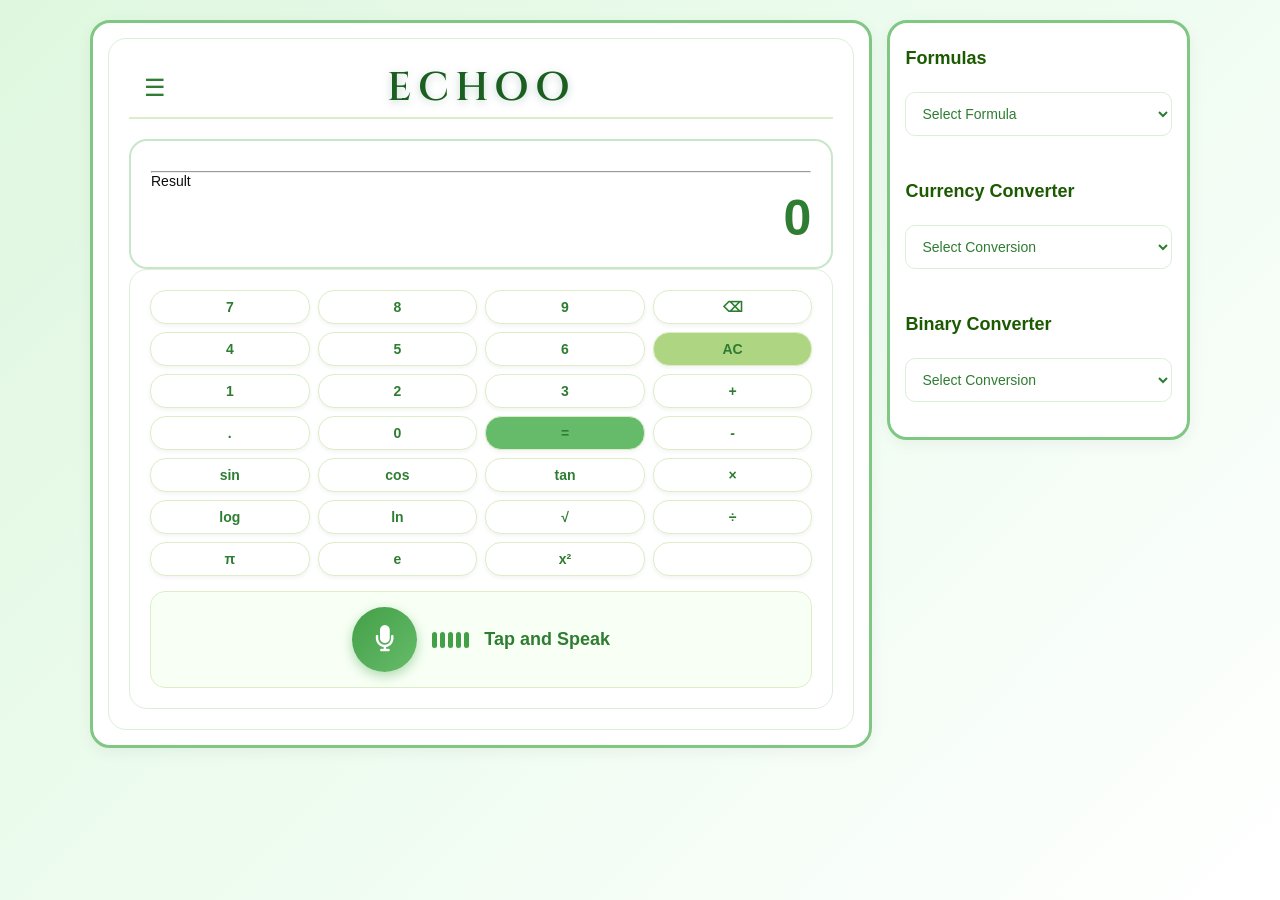
==== index.html @ 3624b6d1 "restore frontend from 30cc591" ====
<!DOCTYPE html>
<html lang="en">
<head>
    <meta charset="UTF-8">
    <meta name="viewport" content="width=device-width, initial-scale=1.0">
    <title>ECHOO</title>
    <link href="https://fonts.googleapis.com/css2?family=Cinzel:wght@600&display=swap" rel="stylesheet">
    <link rel="stylesheet" href="style.css">
    <link rel="stylesheet"
href="https://cdnjs.cloudflare.com/ajax/libs/font-awesome/6.5.1/css/all.min.css">
<link rel="icon" href="data:,">
</head>
<body>

<div class="container">

    <!-- Left Calculator Panel -->
    <div class="left-panel">

        <div class="header-section">

         
<div class="header">
    

         <div class="menu-btn" onclick="toggleMenu()">
            ☰
         </div>  
         <div id="sideMenu" class="side-menu">

    <div class="menu-item" onclick="openHistory()">
        🕒 History
    </div>

    <div class="menu-item" onclick="openSettings()">
        ⚙ Settings
    </div>

    <div class="menu-item" onclick="showAbout()">
        ℹ About
    </div>

    </div>
    <!-- Settings Sub Menu -->

<div id="settingsMenu" class="settings-menu">

    <h3>⚙ Settings</h3>


    <div class="setting-option" onclick="toggleSetting('themeOptions')">
        🎨 Theme
        <span>></span>
    </div>


    <div id="themeOptions" class="setting-dropdown">

       <select id="themeSelect" onchange="changeTheme()">

    <option value="default">Default Mode</option>

    <option value="dark">Dark Mode</option>

</select>
    </div>



    <div class="setting-option" onclick="toggleSetting('voiceOptions')">
        🎤 Voice Settings
        <span>></span>
    </div>


    <div id="voiceOptions" class="setting-dropdown">


        <label>Voice Input</label>

        <select>

            <option>ON</option>
            <option>OFF</option>

        </select>



        <label>Voice Output</label>

        <select>

            <option>ON</option>
            <option>OFF</option>

        </select>


    </div>




    <div class="setting-option" onclick="toggleSetting('calculatorOptions')">
        🧮 Calculator
        <span>></span>
    </div>


    <div id="calculatorOptions" class="setting-dropdown">


        <label>Decimal Places</label>

        <select>

            <option>2</option>
            <option>3</option>
            <option>4</option>

        </select>



        <label>Angle Mode</label>

        <select>

            <option>Degree</option>
            <option>Radian</option>

        </select>


    </div>




    <div class="setting-option" onclick="toggleSetting('soundOptions')">
        🔊 Button Sound
        <span>></span>
    </div>


    <div id="soundOptions" class="setting-dropdown">


        <select>

            <option>ON</option>
            <option>OFF</option>

        </select>


    </div>


</div>
    
   <div class="title-box">
    <h2 class="logo">ECHOO</h2>
   
</div>
</div>
   
           
        <div class="display-section">

    <div class="display-top">

        <div>
       

            <div class="expression" id="expression">
                
            </div>
        </div>

      

    </div>

    <hr>

    <p class="label">Result</p> 

    <div class="result" id="result">
        0
    </div>

</div>
    


     <div class="calculator-section">

    <div class="button-grid">
    <!-- Row 1 -->
<button onclick="appendValue('7')">7</button>
<button onclick="appendValue('8')">8</button>
<button onclick="appendValue('9')">9</button>
<button onclick="backspace()">⌫</button>

<!-- Row 2 -->
<button onclick="appendValue('4')">4</button>
<button onclick="appendValue('5')">5</button>
<button onclick="appendValue('6')">6</button>
<button class="ac-btn" onclick="clearDisplay()">AC</button>

<!-- Row 3 -->
<button onclick="appendValue('1')">1</button>
<button onclick="appendValue('2')">2</button>
<button onclick="appendValue('3')">3</button>
<button onclick="appendValue('+')">+</button>

<!-- Row 4 -->
<button onclick="appendValue('.')">.</button>
<button onclick="appendValue('0')">0</button>
<button class="equal-btn" onclick="calculateResult()">=</button>
<button onclick="appendValue('-')">-</button>


<!-- Row 5 -->
<button onclick="calculateScientific('sin')">sin</button>
<button onclick="calculateScientific('cos')">cos</button>
<button onclick="calculateScientific('tan')">tan</button>
<button onclick="appendValue('*')">×</button>


<!-- Row 6 -->
<button onclick="calculateScientific('log')">log</button>
<button onclick="calculateScientific('ln')">ln</button>
<button onclick="calculateScientific('sqrt')">√</button>
<button onclick="appendValue('/')">÷</button>

<!-- Row 7 -->
<button onclick="insertConstant('pi')">π</button>
<button onclick="insertConstant('e')">e</button>
<button onclick="squareValue()">x²</button>
<button disabled></button>


    </div>
<div class="voice-bar">

    <button id="voiceBtn" class="voice-btn" onclick="startVoiceInput()">
        <i class="fas fa-microphone"></i>
    </button>
<div class="sound-wave">
    <span></span>
    <span></span>
    <span></span>
    <span></span>
    <span></span>
</div>
    <div class="voice-text">
        Tap and Speak
    </div>

</div>
</div>

</div>
<div id="historyPage" class="history-page" style="display:none;">

    <h2>Calculation History</h2>

    <div id="historyContent">
        No History Yet
    </div>

    <button onclick="clearHistory()">Clear History</button>

    <button onclick="closeHistory()">Close</button>

</div>

</div>
    <!-- Right Sidebar -->
   <div class="right-panel">

    <label>Formulas</label>
    <select id="formulaSelect">
        <option selected disabled>Select Formula</option>

        <option>Area</option>
        <option>Volume</option>
        <option>Perimeter</option>
        <option>Speed</option>
        <option>Simple Interest</option>
        <option>BMI</option>
        <option>Percentage</option>
        <option>Mean</option>
        <option>Median</option>
        <option>Mode</option>
        <option>Variance</option>
        <option>Standard Deviation</option>
        <option>Z-Score</option>
        <option>Covariance</option>
    </select>
    <div id="shapeContainer" style="display:none;">

  <label id="shapeLabel">Select Shape</label>

    <select id="shapeSelect">

        <option selected disabled>Select Shape</option>

        <option>Circle</option>
        <option>Rectangle</option>
        <option>Square</option>
        <option>Triangle</option>
        <option>Parallelogram</option>

    </select>
    <div id="formulaInputs" style="display:none; margin-top:10px;">

    <input type="text" id="value1" placeholder="Enter Value">

    <input type="text" id="value2" placeholder="Second Value" style="display:none;">
     <input type="number" id="value3" placeholder="Third Value" style="display:none;">
    <button onclick="calculateFormula()">
        Calculate
    </button>

</div>

</div>

    <label>Currency Converter</label>
    <select id="currencySelect">
        <option selected disabled>Select Conversion</option>

        <option>INR → USD</option>
        <option>USD → INR</option>
        <option>INR → EUR</option>
        <option>EUR → INR</option>
        <option>INR → GBP</option>
        <option>GBP → INR</option>
    </select>
    <div id="currencyInputs" style="display:none; margin-top:10px;">

    <input type="number"
           id="currencyAmount"
           placeholder="Enter Amount">

    <button onclick="convertCurrency()">
        Convert
    </button>

</div>
    


    <label>Binary Converter</label>
    <select id="binarySelect">
        <option selected disabled>Select Conversion</option>

        <option>Decimal → Binary</option>
        <option>Binary → Decimal</option>
        <option>Decimal → Octal</option>
        <option>Octal → Decimal</option>
        <option>Decimal → Hexadecimal</option>
        <option>Hexadecimal → Decimal</option>
    </select>
    <div id="binaryInputs" style="display:none; margin-top:10px;">

    <input type="text"
           id="binaryValue"
           placeholder="Enter Value">

     <button onclick="convertBinary()">
        Convert
    </button> 

</div>
   </div>   
</div>

</div>
  

</div>



<script src="script.js"></script>
</body>
</html>
---- style.css ----
:root{
    --bg-color:#F5F9F4;
    --panel-color:#FFFFFF;
    --text-color:#1B381B;
    --primary-green:#2E7D32;
    --secondary-green:#C8E6C9;
    --accent-green:#66BB6A;
    --border-color:#81C784;
}

.dark-mode{

    --bg-color: #121212;
    --panel-color: #1e1e1e;
    --text-color: #ffffff;
    --button-color: #2e7d32;
    --border-color: #66bb6a;

}
*{
    margin:0;
    padding:0;
    box-sizing:border-box;
}

body{
    font-family:Arial,sans-serif;

    background:
    linear-gradient(
        135deg,
        #dff7df,
        #eefcf0,
        #ffffff
    );

    min-height:100vh;

    padding:20px;
}
.container{
    display:flex;
    gap:15px;

    max-width:1100px;
    margin:auto;

    align-items:flex-start;
}

.left-panel{
    flex:2.8;
    min-width:0;

    background:#FFFFFF;

    border:3px solid #81C784;

    border-radius:20px;

    padding:15px;
    box-shadow:0 4px 15px rgba(0,0,0,0.05);
}
.right-panel{
    flex:1;

    min-width:250px;

    background:#FFFFFF;

    border:3px solid #81C784;

    border-radius:20px;

    padding:15px;

    display:flex;

    flex-direction:column;

    gap:15px;
    box-shadow:0 4px 15px rgba(0,0,0,0.05);
}
.right-panel label{
    font-size:18px;
}

/* Sections */
.header-section,
.display-section,
.tab-section,
.calculator-section,
.voice-section,
.banner,
.card{

    background:#FFFFFF;

    border:1px solid #DDEEDB;

    border-radius:18px;

    padding:20px;
}
.display-section{
    border:2px solid #81C784;
}
.button-grid button{
    background:#f8fff5;
}

.calculator-section{
    padding: 20px;
    overflow: hidden;
}


/* Mobile Responsive */
  @media(max-width:768px){

    .container{
        flex-direction:column;
    }

}  
/* HEADER */

.header{
    position: relative;
    display: flex;
    align-items: center;
    justify-content: center;
    height: 60px;
    border-bottom: 2px solid #dcedc8;
}

.menu-btn{
    position: absolute;
    left: 15px;
    background: none;
    border: none;
    font-size: 24px;
    cursor: pointer;
    color:#2E7D32;
}


 .logo{
    margin:0;

    font-family:'Cinzel', serif;

    font-size:40px;

    letter-spacing:6px;

    color:#1b5e20;

    text-shadow:
        0px 2px 8px rgba(2, 87, 70, 0.25);

    font-weight:600;
}
/* .header-section{




/* DISPLAY SECTION */

.display-section{
    margin-top:20px;
    background:#ffffff;

border:2px solid #C8E6C9;
}

.display-top{
    display:flex;
    justify-content:space-between;
    align-items:flex-start;
}

.label{
    color:rgb(14, 13, 13);
    font-size:14px;
}

.expression{
    font-size:24px;
    color:#0f1510;
    margin-top:10px;
    word-wrap:break-word;
}


.result{
    text-align:right;
    font-size:50px;
    color:#2e7d32;
    font-weight:bold;
}
/* CALCULATOR BUTTONS */


.button-grid{
    display:grid;
    grid-template-columns:repeat(4,1fr);
    gap: 8px;
}
.button-grid button{

    border: 1px solid #dcedc8;

    padding:8px;

    border-radius:16px;

   background:#ffffff;

    color:#2e7d32;

    font-size:14px;

    font-weight:bold;

    cursor:pointer;

    transition:0.3s;
    box-shadow:0 2px 4px rgba(0,0,0,0.05);


}
  .equal-btn{

    background:#66BB6A !important;

    color:white;

    font-weight:bold;
}
.ac-btn{
    background:#aed581 !important;
    color:white;
}

.button-grid button:hover{
    transform:scale(1.05);
    background:#0f5e08;

    color:rgb(105, 168, 224);
}


/* VOICE SECTION */

.card{
    background:#ffffff;
    border:1px solid #dcedc8;
    color:#2E7D32;
    border-radius:15px;
}


.card:hover{

    transform:translateY(-4px);

}

.banner{
    background:#F8FFF5;
    border:1px solid #DDEEDB;
    border-radius:20px;
    padding:20px;
}

.banner h2{
    color:#2E7D32;
}

.banner-mic{
    background:#81C784;
    color:white;
}


.side-menu{

    display:none;

    position:absolute;

    top:80px;

    left:20px;

    background:rgb(255, 254, 254);

    border-radius:15px;

    padding:15px;

    box-shadow:0 5px 15px rgba(244, 242, 242, 0.15);

    z-index:1000;
}

.menu-item{

    padding:10px;

    cursor:pointer;

    color:#356303;

    font-weight:bold;
}

.menu-item:hover{

    background:#caeac4;

    border-radius:10px;
}

/* test */
#formulaList,
#currencyList,
#binaryList{

    display:none;

    margin-top:10px;

    border-radius:10px;

    overflow:hidden;
}
#formulaList .card,
#currencyList .card,
#binaryList .card{

    margin-bottom:5px;

    font-size:14px;
}
.title-box{
    text-align:center;
}
.right-panel label{
    font-weight:bold;
    color:#1c5a01;
    margin-top:10px;
}

.right-panel select{
    width:100%;
    padding:12px;
    margin-top:8px;
    margin-bottom:20px;

    border:1px solid #DDEEDB;
    border-radius:10px;

    background:#ffffff;

    font-size:14px;

    color:#2e7d32;

    cursor:pointer;
}

.right-panel select:focus{
    outline:none;
    border-color:#095103;
}

.history-panel{
    margin-top:15px;
    padding:15px;
    border-radius:12px;
    background:#013e01;
    color:#222;
}

.history-panel h3{
    margin-bottom:10px;
}

#historyContent{
    max-height:200px;
    overflow-y:auto;
    margin-bottom:10px;
}

.history-panel button{
    padding:8px 12px;
    border:none;
    border-radius:8px;
    cursor:pointer;
}

.history-page{
    position:absolute;
    top:80px;
    left:40px;
    width:85%;
    height:70%;
    background:white;
    border:2px solid rgb(1, 44, 1);
    border-radius:15px;
    padding:20px;
    overflow-y:auto;
    z-index:999;
}

.history-page h2{
    margin-bottom:15px;
    color:rgb(2, 45, 2);
}

#historyContent{
    min-height:250px;
    margin-bottom:20px;
}

.history-page button{
    padding:10px 15px;
    margin-right:10px;
    border:none;
    border-radius:8px;
    cursor:pointer;
}
.settings-menu{

    display:none;

    position:absolute;

    top:70px;

    left:20px;

    width:260px;

    background:white;

    padding:20px;

    border-radius:15px;

    box-shadow:0 5px 20px rgba(0,0,0,0.2);

    z-index:2000;

}


.settings-menu h3{

    text-align:center;

    color:#159947;

    margin-bottom:20px;

}



.setting-option{

    display:flex;

    justify-content:space-between;

    padding:15px;

    margin:10px 0;

    background:#e8f5e9;

    border-radius:12px;

    cursor:pointer;

}



.setting-dropdown{

    display:none;

    padding:10px;

}



.setting-dropdown select{

    width:100%;

    padding:10px;

    margin:8px 0;

    border-radius:10px;

    border:1px solid #159947;

}



.setting-dropdown label{

    display:block;

    margin-top:10px;

}
/* Dark Mode */
body.dark-mode{
    background: linear-gradient(
        135deg,
        #081018,
        #0d1720,
        #12202a
    );
}
.dark-mode .container{
    background: #16232b;
}

.dark-mode .left-panel,
.dark-mode .right-panel{

    background:#1A252F;

    border:2px solid #2ECC71;

    color:#ECF0F1;

    box-shadow:
    0 0 10px rgba(46,204,113,0.15);
}

/* Header */
body.dark-mode .header{

    background:transparent;

    border-bottom:1px solid rgba(124,255,178,0.3);

}


body.dark-mode .logo{

    color:#7CFFB2;

    text-shadow:
    0 0 12px rgba(124,255,178,0.4);

}
.dark-mode .right-panel{

    box-shadow:
    0 0 12px rgba(46,204,113,0.15);

}
.dark-mode .right-panel label{
    color:#7CFFB2;
}

/* Display Area */
.dark-mode .display-section{

    background:linear-gradient(
        135deg,
        #081018,
        #0d1720
    );

    border:1px solid #2ECC71;

    box-shadow:
    0 0 20px rgba(46,204,113,0.2);

}


.dark-mode .result{

    color:#00FF99;

    text-shadow:
    0 0 8px rgba(0,255,153,0.4);
}


/* Buttons */
.dark-mode button{

    background:#16212b;

    color:#ECF0F1;

    border:1px solid #263847;

    box-shadow:
    inset 0 1px 2px rgba(255,255,255,0.03);

}
.dark-mode .equal-btn{

    background:#2ECC71 !important;
    color:white;

}
.dark-mode .voice-section{

    background:#101820;

    border:1px solid #2ECC71;

}
.dark-mode .ac-btn{

    background:#2ECC71 !important;
    color:white;

}


.dark-mode button:hover{

    background:#00FF99;

    color:#111;

    transform:scale(1.05);

}


/* Dropdown */

.dark-mode select,
.dark-mode input{

    background:#081018;

    color:white;

    border:1px solid #2ECC71;

}


/* Menu */

.dark-mode .side-menu{

    background:#13261f;
    border:1px solid #2ecc71;

}
.dark-mode .settings-menu{
    background:#1A252F !important;
    color:white !important;
    border:1px solid #2ECC71;
}

.dark-mode .settings-menu h3{
    color:#7CFFB2;
}
.dark-mode .setting-option{
    background:#24323d !important;
    color:white !important;
}

.dark-mode .setting-option span{
    color:white !important;
}
.dark-mode .setting-dropdown select{
    background:#081018;
    color:white;
    border:1px solid #2ECC71;
}
.dark-mode .history-page{
    background:#1A252F !important;
    color:white !important;
    border:2px solid #2ECC71;
}

.dark-mode .history-page h2{
    color:#7CFFB2;
}

.dark-mode #historyContent{
    color:white;
}
.dark-mode input{
    color:white !important;
}

.dark-mode input::placeholder{
    color:#bdbdbd !important;
}
.dark-mode .label{
    color:#7CFFB2 !important;
}

.dark-mode .expression{
    color:white !important;
}

.dark-mode .result{
    color:#00FF99 !important;
}

.dark-mode .menu-item{
    color:white !important;
    font-weight:600;
}
.dark-mode .menu-btn{
    color:#7CFFB2 !important;
}

.dark-mode .menu-item:hover{
    background:#2ECC71;
    color:black !important;
}
.dark-mode .card,
.dark-mode .banner,
.dark-mode .voice-bar{

    background:#111827;

    color:#ECF0F1;

    border:1px solid #2ECC71;

}
.dark-mode .voice-btn{

    background:#2ECC71;

    box-shadow:
    0 0 15px rgba(46,204,113,0.5);
}
.dark-mode .header-section,
.dark-mode .display-section,
.dark-mode .calculator-section,
.dark-mode .voice-section,
.dark-mode .card,
.dark-mode .banner{

    background:#0F1720 !important;

    color:white !important;

    border:1px solid #2ECC71;
}
.voice-bar{

    margin-top: 15px;
    padding: 15px;
    display: flex;
    align-items: center;
    justify-content: center;
    gap: 15px;
    background: #F8FFF5;
    border: 1px solid #dcedc8;
    border-radius: 15px;
}

.voice-btn{

    width:65px;
    height:65px;

    border:none;

    border-radius:50%;

    background:linear-gradient(
        135deg,
        #43A047,
        #66BB6A
    );

    color:white;

    font-size:26px;

    box-shadow:
        0 4px 12px rgba(67,160,71,0.4);

    cursor:pointer;
}
.voice-btn:hover{
    background:#43A047;
}

.voice-text{
    font-size:18px;
    font-weight:bold;
    color:#2E7D32;
}
.dark-mode .voice-text{
    color:#7CFFB2;
}
.sound-wave{
    display:flex;
    align-items:center;
    gap:3px;
}

.sound-wave span{
    width:5px;
    height:16px;
    background:#43A047;
    border-radius:5px;

    animation:wave 1s infinite ease-in-out;
}
.dark-mode .sound-wave span{
    background:#7CFFB2;
}
.sound-wave span:nth-child(2){
    animation-delay:0.1s;
}

.sound-wave span:nth-child(3){
    animation-delay:0.2s;
}

.sound-wave span:nth-child(4){
    animation-delay:0.3s;
}

.sound-wave span:nth-child(5){
    animation-delay:0.4s;
}

@keyframes wave{

    0%,100%{
        height:12px;
    }

    50%{
        height:28px;
    }
}

.sound-wave span{
    animation-play-state: paused;

}

.sound-wave.active span {
    animation-play-state: running;

}
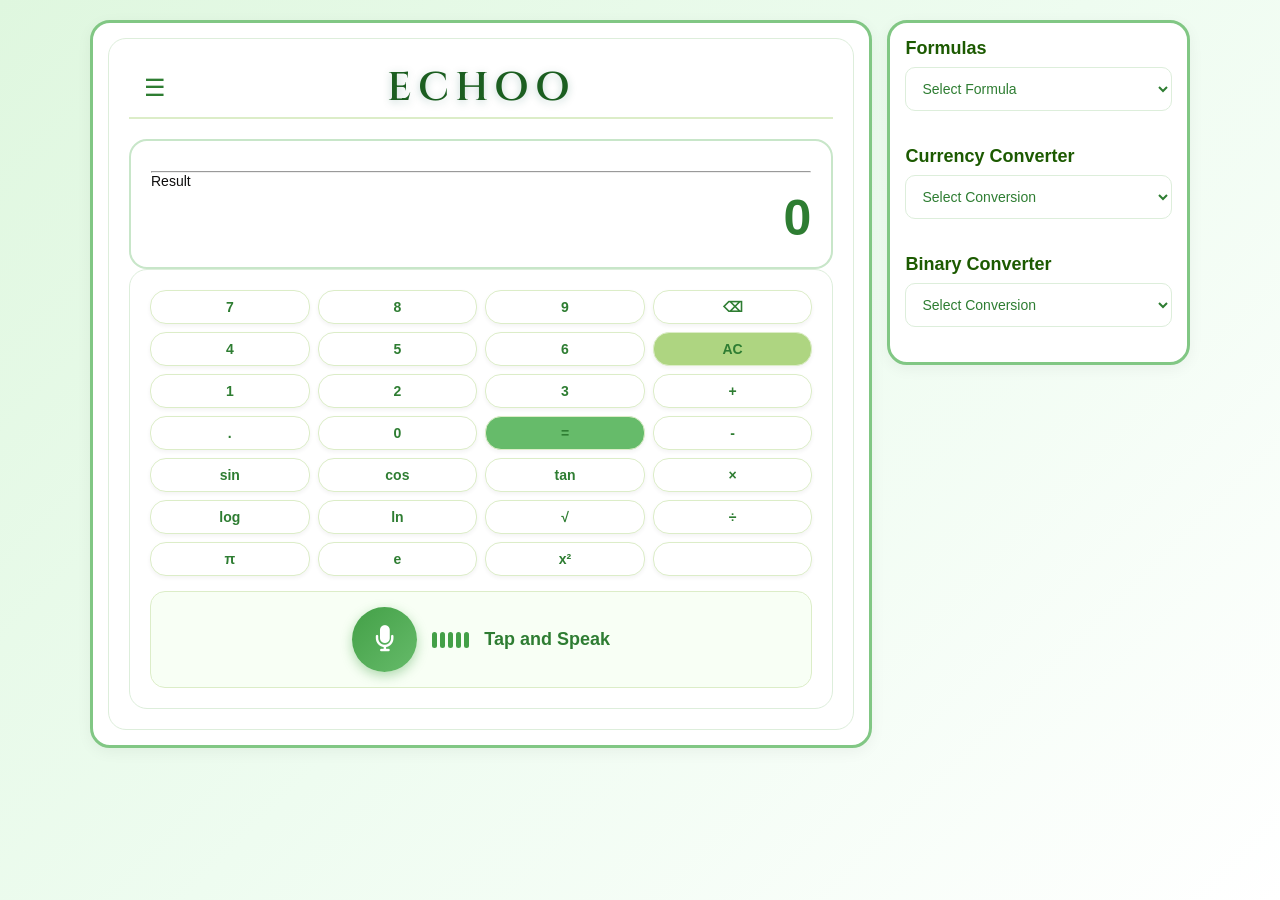
==== commit 607eeab8: "Merge pull request #1 from mizriya-pb/amisha-backend Amisha backend" ====
--- a/index.html
+++ b/index.html
@@ -282,8 +282,8 @@
     <!-- Right Sidebar -->
    <div class="right-panel">
 
-    <label>Formulas</label>
-    <select id="formulaSelect">
+<div id="formulaSection">
+<label>Formulas</label>    <select id="formulaSelect">
         <option selected disabled>Select Formula</option>
 
         <option>Area</option>
@@ -329,7 +329,8 @@
 </div>
 
 </div>
-
+</div>
+<div id="currencySection">
     <label>Currency Converter</label>
     <select id="currencySelect">
         <option selected disabled>Select Conversion</option>
@@ -352,9 +353,11 @@
     </button>
 
 </div>
+</div>
+
     
 
-
+   <div id="binarySection">
     <label>Binary Converter</label>
     <select id="binarySelect">
         <option selected disabled>Select Conversion</option>
@@ -377,6 +380,7 @@
     </button> 
 
 </div>
+</div>
    </div>   
 </div>
 
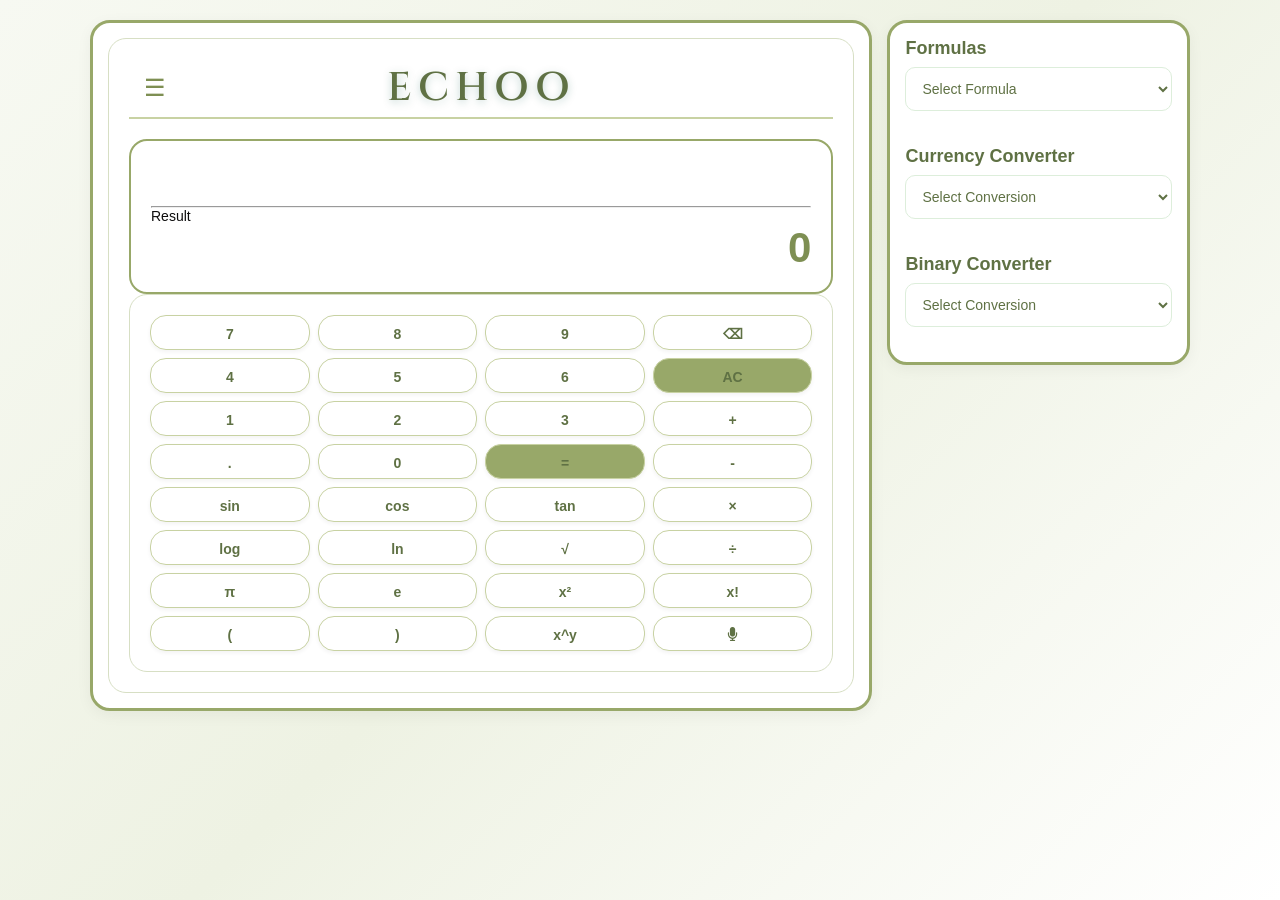
==== commit 0be1e2a0: "doing now" ====
--- a/index.html
+++ b/index.html
@@ -29,15 +29,15 @@
          <div id="sideMenu" class="side-menu">
 
     <div class="menu-item" onclick="openHistory()">
-        🕒 History
+        History
     </div>
 
     <div class="menu-item" onclick="openSettings()">
-        ⚙ Settings
+         Settings
     </div>
 
     <div class="menu-item" onclick="showAbout()">
-        ℹ About
+        About
     </div>
 
     </div>
@@ -45,11 +45,11 @@
 
 <div id="settingsMenu" class="settings-menu">
 
-    <h3>⚙ Settings</h3>
+    <h3> Settings</h3>
 
 
     <div class="setting-option" onclick="toggleSetting('themeOptions')">
-        🎨 Theme
+         Theme
         <span>></span>
     </div>
 
@@ -68,7 +68,7 @@
 
 
     <div class="setting-option" onclick="toggleSetting('voiceOptions')">
-        🎤 Voice Settings
+         Voice Settings
         <span>></span>
     </div>
 
@@ -103,7 +103,7 @@
 
 
     <div class="setting-option" onclick="toggleSetting('calculatorOptions')">
-        🧮 Calculator
+         Calculator
         <span>></span>
     </div>
 
@@ -139,7 +139,7 @@
 
 
     <div class="setting-option" onclick="toggleSetting('soundOptions')">
-        🔊 Button Sound
+         Button Sound
         <span>></span>
     </div>
 
@@ -240,27 +240,19 @@
 <button onclick="insertConstant('pi')">π</button>
 <button onclick="insertConstant('e')">e</button>
 <button onclick="squareValue()">x²</button>
-<button disabled></button>
-
-
-    </div>
-<div class="voice-bar">
-
-    <button id="voiceBtn" class="voice-btn" onclick="startVoiceInput()">
-        <i class="fas fa-microphone"></i>
-    </button>
-<div class="sound-wave">
-    <span></span>
-    <span></span>
-    <span></span>
-    <span></span>
-    <span></span>
-</div>
-    <div class="voice-text">
-        Tap and Speak
-    </div>
-
-</div>
+<button onclick="factorialValue()">x!</button>
+<!-- Row 8-->
+
+<button onclick="appendValue('(')">(</button>
+<button onclick="appendValue(')')">)</button>
+<button onclick="powerMode()">x^y</button>
+<button id="voiceBtn" class="voice-btn-small" onclick="startVoiceInput()">
+    <i class="fas fa-microphone"></i>
+</button>
+<!-- <button disabled></button> -->
+
+    </div>
+
 </div>
 
 </div>
@@ -387,9 +379,14 @@
 </div>
   
 
-</div>
-
-
+
+<div id="voiceAnimation" class="voice-animation" style="display:none;">
+    <span></span>
+    <span></span>
+    <span></span>
+    <span></span>
+    <span></span>
+</div>
 
 <script src="script.js"></script>
 </body>
--- a/style.css
+++ b/style.css
@@ -1,20 +1,23 @@
 :root{
-    --bg-color:#F5F9F4;
+    --bg-color:#F7F9F2;
     --panel-color:#FFFFFF;
-    --text-color:#1B381B;
-    --primary-green:#2E7D32;
-    --secondary-green:#C8E6C9;
-    --accent-green:#66BB6A;
-    --border-color:#81C784;
+    --text-color:#2D3A1F;
+
+    --primary-green:#98A869;
+    --secondary-green:#C8D2A3;
+    --accent-green:#7E8F53;
+
+    --border-color:#BFC9A7;
 }
 
 .dark-mode{
 
-    --bg-color: #121212;
-    --panel-color: #1e1e1e;
-    --text-color: #ffffff;
-    --button-color: #2e7d32;
-    --border-color: #66bb6a;
+    --bg-color:#121212;
+    --panel-color:#0d0e0f;
+    --text-color:#ECF0F1;
+
+    --button-color:#98A869;
+    --border-color:#98A869;
 
 }
 *{
@@ -26,13 +29,13 @@
 body{
     font-family:Arial,sans-serif;
 
-    background:
-    linear-gradient(
-        135deg,
-        #dff7df,
-        #eefcf0,
-        #ffffff
-    );
+  background:
+linear-gradient(
+    135deg,
+    #F7F9F2,
+    #EEF2E3,
+    #FFFFFF
+);
 
     min-height:100vh;
 
@@ -54,8 +57,7 @@
 
     background:#FFFFFF;
 
-    border:3px solid #81C784;
-
+border:3px solid #98A869;
     border-radius:20px;
 
     padding:15px;
@@ -68,8 +70,7 @@
 
     background:#FFFFFF;
 
-    border:3px solid #81C784;
-
+border:3px solid #98A869;
     border-radius:20px;
 
     padding:15px;
@@ -96,14 +97,13 @@
 
     background:#FFFFFF;
 
-    border:1px solid #DDEEDB;
-
+border:1px solid #D7DFC4;
     border-radius:18px;
 
     padding:20px;
 }
 .display-section{
-    border:2px solid #81C784;
+border:2px solid #98A869;
 }
 .button-grid button{
     background:#f8fff5;
@@ -131,7 +131,7 @@
     align-items: center;
     justify-content: center;
     height: 60px;
-    border-bottom: 2px solid #dcedc8;
+  border-bottom: 2px solid #C8D2A3;
 }
 
 .menu-btn{
@@ -141,7 +141,7 @@
     border: none;
     font-size: 24px;
     cursor: pointer;
-    color:#2E7D32;
+   color:#7E8F53;
 }
 
 
@@ -154,8 +154,7 @@
 
     letter-spacing:6px;
 
-    color:#1b5e20;
-
+color:#5F7144;
     text-shadow:
         0px 2px 8px rgba(2, 87, 70, 0.25);
 
@@ -171,8 +170,7 @@
 .display-section{
     margin-top:20px;
     background:#ffffff;
-
-border:2px solid #C8E6C9;
+    border:2px solid #98A869;
 }
 
 .display-top{
@@ -191,14 +189,15 @@
     color:#0f1510;
     margin-top:10px;
     word-wrap:break-word;
+    min-height:35px;
 }
 
 
 .result{
     text-align:right;
-    font-size:50px;
-    color:#2e7d32;
+    font-size:42px;
     font-weight:bold;
+    color:#7E8F53;
 }
 /* CALCULATOR BUTTONS */
 
@@ -210,15 +209,14 @@
 }
 .button-grid button{
 
-    border: 1px solid #dcedc8;
-
-    padding:8px;
-
+border:1px solid #C8D2A3;
+    padding: 10px;
+     height:35px;
     border-radius:16px;
 
    background:#ffffff;
 
-    color:#2e7d32;
+    color:#5F7144;
 
     font-size:14px;
 
@@ -233,24 +231,21 @@
 }
   .equal-btn{
 
-    background:#66BB6A !important;
-
+background:#98A869 !important;
     color:white;
 
     font-weight:bold;
 }
 .ac-btn{
-    background:#aed581 !important;
+   background:#98A869 !important;
     color:white;
 }
 
 .button-grid button:hover{
     transform:scale(1.05);
-    background:#0f5e08;
-
-    color:rgb(105, 168, 224);
-}
-
+    background:#7E8F53;
+    color:white;
+}
 
 /* VOICE SECTION */
 
@@ -276,14 +271,13 @@
 }
 
 .banner h2{
-    color:#2E7D32;
+    color:#5F7144;
 }
 
 .banner-mic{
-    background:#81C784;
-    color:white;
-}
-
+    background:#98A869;
+    color:white;
+}
 
 .side-menu{
 
@@ -312,14 +306,14 @@
 
     cursor:pointer;
 
-    color:#356303;
+    color:#5F7144;
 
     font-weight:bold;
 }
 
 .menu-item:hover{
 
-    background:#caeac4;
+    background:#C8D2A3;
 
     border-radius:10px;
 }
@@ -350,7 +344,7 @@
 }
 .right-panel label{
     font-weight:bold;
-    color:#1c5a01;
+    color:#5F7144;
     margin-top:10px;
 }
 
@@ -367,14 +361,24 @@
 
     font-size:14px;
 
-    color:#2e7d32;
-
+color:#5F7144;
     cursor:pointer;
+}
+.right-panel input{
+    width:100%;
+    padding:12px;
+    margin-top:8px;
+    margin-bottom:10px;
+
+    border:1px solid #DDEEDB;
+    border-radius:10px;
+
+    font-size:14px;
 }
 
 .right-panel select:focus{
     outline:none;
-    border-color:#095103;
+    border-color:#98A869;
 }
 
 .history-panel{
@@ -409,7 +413,7 @@
     width:85%;
     height:70%;
     background:white;
-    border:2px solid rgb(1, 44, 1);
+border:2px solid #98A869;
     border-radius:15px;
     padding:20px;
     overflow-y:auto;
@@ -418,8 +422,7 @@
 
 .history-page h2{
     margin-bottom:15px;
-    color:rgb(2, 45, 2);
-}
+   color:#5F7144;}
 
 #historyContent{
     min-height:250px;
@@ -462,7 +465,7 @@
 
     text-align:center;
 
-    color:#159947;
+    color:#5F7144;
 
     margin-bottom:20px;
 
@@ -480,7 +483,7 @@
 
     margin:10px 0;
 
-    background:#e8f5e9;
+    background:#EEF2E3;
 
     border-radius:12px;
 
@@ -510,8 +513,7 @@
 
     border-radius:10px;
 
-    border:1px solid #159947;
-
+border:1px solid #98A869;
 }
 
 
@@ -525,28 +527,23 @@
 }
 /* Dark Mode */
 body.dark-mode{
-    background: linear-gradient(
-        135deg,
-        #081018,
-        #0d1720,
-        #12202a
-    );
+    background:#000000;
 }
 .dark-mode .container{
-    background: #16232b;
+    background:transparent;
 }
 
 .dark-mode .left-panel,
 .dark-mode .right-panel{
 
-    background:#1A252F;
-
-    border:2px solid #2ECC71;
+    background:#1b1b1b;
+
+    border:2px solid #98A869;
 
     color:#ECF0F1;
 
     box-shadow:
-    0 0 10px rgba(46,204,113,0.15);
+    0 0 10px rgba(152,168,105,0.25);
 }
 
 /* Header */
@@ -558,13 +555,12 @@
 
 }
 
-
 body.dark-mode .logo{
 
-    color:#7CFFB2;
+    color:#98A869;
 
     text-shadow:
-    0 0 12px rgba(124,255,178,0.4);
+    0 0 12px rgba(152,168,105,0.4);
 
 }
 .dark-mode .right-panel{
@@ -574,25 +570,20 @@
 
 }
 .dark-mode .right-panel label{
-    color:#7CFFB2;
+    color:#98A869;
 }
 
 /* Display Area */
 .dark-mode .display-section{
 
-    background:linear-gradient(
-        135deg,
-        #081018,
-        #0d1720
-    );
-
-    border:1px solid #2ECC71;
+    background:#151515;
+
+    border:1px solid #98A869;
 
     box-shadow:
-    0 0 20px rgba(46,204,113,0.2);
-
-}
-
+    0 0 15px rgba(152,168,105,0.2);
+
+}
 
 .dark-mode .result{
 
@@ -618,7 +609,622 @@
 }
 .dark-mode .equal-btn{
 
-    background:#2ECC71 !important;
+    background:#98A869 !important; ;
+    color:white;
+
+}
+:root{
+    --bg-color:#F7F9F2;
+    --panel-color:#FFFFFF;
+    --text-color:#2D3A1F;
+
+    --primary-green:#98A869;
+    --secondary-green:#C8D2A3;
+    --accent-green:#7E8F53;
+
+    --border-color:#BFC9A7;
+}
+
+.dark-mode{
+
+    --bg-color:#121212;
+    --panel-color:#0d0e0f;
+    --text-color:#ECF0F1;
+
+    --button-color:#98A869;
+    --border-color:#98A869;
+
+}
+*{
+    margin:0;
+    padding:0;
+    box-sizing:border-box;
+}
+
+body{
+    font-family:Arial,sans-serif;
+
+  background:
+linear-gradient(
+    135deg,
+    #F7F9F2,
+    #EEF2E3,
+    #FFFFFF
+);
+
+    min-height:100vh;
+
+    padding:20px;
+}
+.container{
+    display:flex;
+    gap:15px;
+
+    max-width:1100px;
+    margin:auto;
+
+    align-items:flex-start;
+}
+
+.left-panel{
+    flex:2.8;
+    min-width:0;
+
+    background:#FFFFFF;
+
+border:3px solid #98A869;
+    border-radius:20px;
+
+    padding:15px;
+    box-shadow:0 4px 15px rgba(0,0,0,0.05);
+}
+.right-panel{
+    flex:1;
+
+    min-width:250px;
+
+    background:#FFFFFF;
+
+border:3px solid #98A869;
+    border-radius:20px;
+
+    padding:15px;
+
+    display:flex;
+
+    flex-direction:column;
+
+    gap:15px;
+    box-shadow:0 4px 15px rgba(0,0,0,0.05);
+}
+.right-panel label{
+    font-size:18px;
+}
+
+/* Sections */
+.header-section,
+.display-section,
+.tab-section,
+.calculator-section,
+.voice-section,
+.banner,
+.card{
+
+    background:#FFFFFF;
+
+border:1px solid #D7DFC4;
+    border-radius:18px;
+
+    padding:20px;
+}
+.display-section{
+border:2px solid #98A869;
+}
+.button-grid button{
+    background:#f8fff5;
+}
+
+.calculator-section{
+    padding: 20px;
+    overflow: hidden;
+}
+
+
+/* Mobile Responsive */
+  @media(max-width:768px){
+
+    .container{
+        flex-direction:column;
+    }
+
+}  
+/* HEADER */
+
+.header{
+    position: relative;
+    display: flex;
+    align-items: center;
+    justify-content: center;
+    height: 60px;
+  border-bottom: 2px solid #C8D2A3;
+}
+
+.menu-btn{
+    position: absolute;
+    left: 15px;
+    background: none;
+    border: none;
+    font-size: 24px;
+    cursor: pointer;
+   color:#7E8F53;
+}
+
+
+ .logo{
+    margin:0;
+
+    font-family:'Cinzel', serif;
+
+    font-size:40px;
+
+    letter-spacing:6px;
+
+color:#5F7144;
+    text-shadow:
+        0px 2px 8px rgba(2, 87, 70, 0.25);
+
+    font-weight:600;
+}
+/* .header-section{
+
+
+
+
+/* DISPLAY SECTION */
+
+.display-section{
+    margin-top:20px;
+    background:#ffffff;
+    border:2px solid #98A869;
+}
+
+.display-top{
+    display:flex;
+    justify-content:space-between;
+    align-items:flex-start;
+}
+
+.label{
+    color:rgb(14, 13, 13);
+    font-size:14px;
+}
+
+.expression{
+    font-size:24px;
+    color:#0f1510;
+    margin-top:10px;
+    word-wrap:break-word;
+    min-height:35px;
+}
+
+
+.result{
+    text-align:right;
+    font-size:42px;
+    font-weight:bold;
+    color:#7E8F53;
+}
+/* CALCULATOR BUTTONS */
+
+
+.button-grid{
+    display:grid;
+    grid-template-columns:repeat(4,1fr);
+    gap: 8px;
+}
+.button-grid button{
+
+border:1px solid #C8D2A3;
+    padding: 10px;
+     height:35px;
+    border-radius:16px;
+
+   background:#ffffff;
+
+    color:#5F7144;
+
+    font-size:14px;
+
+    font-weight:bold;
+
+    cursor:pointer;
+
+    transition:0.3s;
+    box-shadow:0 2px 4px rgba(0,0,0,0.05);
+
+
+}
+  .equal-btn{
+
+background:#98A869 !important;
+    color:white;
+
+    font-weight:bold;
+}
+.ac-btn{
+   background:#98A869 !important;
+    color:white;
+}
+
+.button-grid button:hover{
+    transform:scale(1.05);
+    background:#7E8F53;
+    color:white;
+}
+
+/* VOICE SECTION */
+
+.card{
+    background:#ffffff;
+    border:1px solid #dcedc8;
+    color:#2E7D32;
+    border-radius:15px;
+}
+
+
+.card:hover{
+
+    transform:translateY(-4px);
+
+}
+
+.banner{
+    background:#F8FFF5;
+    border:1px solid #DDEEDB;
+    border-radius:20px;
+    padding:20px;
+}
+
+.banner h2{
+    color:#5F7144;
+}
+
+.banner-mic{
+    background:#98A869;
+    color:white;
+}
+
+.side-menu{
+
+    display:none;
+
+    position:absolute;
+
+    top:80px;
+
+    left:20px;
+
+    background:rgb(255, 254, 254);
+
+    border-radius:15px;
+
+    padding:15px;
+
+    box-shadow:0 5px 15px rgba(244, 242, 242, 0.15);
+
+    z-index:1000;
+}
+
+.menu-item{
+
+    padding:10px;
+
+    cursor:pointer;
+
+    color:#5F7144;
+
+    font-weight:bold;
+}
+
+.menu-item:hover{
+
+    background:#C8D2A3;
+
+    border-radius:10px;
+}
+
+/* test */
+#formulaList,
+#currencyList,
+#binaryList{
+
+    display:none;
+
+    margin-top:10px;
+
+    border-radius:10px;
+
+    overflow:hidden;
+}
+#formulaList .card,
+#currencyList .card,
+#binaryList .card{
+
+    margin-bottom:5px;
+
+    font-size:14px;
+}
+.title-box{
+    text-align:center;
+}
+.right-panel label{
+    font-weight:bold;
+    color:#5F7144;
+    margin-top:10px;
+}
+
+.right-panel select{
+    width:100%;
+    padding:12px;
+    margin-top:8px;
+    margin-bottom:20px;
+
+    border:1px solid #DDEEDB;
+    border-radius:10px;
+
+    background:#ffffff;
+
+    font-size:14px;
+
+color:#5F7144;
+    cursor:pointer;
+}
+.right-panel input{
+    width:100%;
+    padding:12px;
+    margin-top:8px;
+    margin-bottom:10px;
+
+    border:1px solid #DDEEDB;
+    border-radius:10px;
+
+    font-size:14px;
+}
+
+.right-panel select:focus{
+    outline:none;
+    border-color:#98A869;
+}
+
+.history-panel{
+    margin-top:15px;
+    padding:15px;
+    border-radius:12px;
+    background:#013e01;
+    color:#222;
+}
+
+.history-panel h3{
+    margin-bottom:10px;
+}
+
+#historyContent{
+    max-height:200px;
+    overflow-y:auto;
+    margin-bottom:10px;
+}
+
+.history-panel button{
+    padding:8px 12px;
+    border:none;
+    border-radius:8px;
+    cursor:pointer;
+}
+
+.history-page{
+    position:absolute;
+    top:80px;
+    left:40px;
+    width:85%;
+    height:70%;
+    background:white;
+border:2px solid #98A869;
+    border-radius:15px;
+    padding:20px;
+    overflow-y:auto;
+    z-index:999;
+}
+
+.history-page h2{
+    margin-bottom:15px;
+   color:#5F7144;}
+
+#historyContent{
+    min-height:250px;
+    margin-bottom:20px;
+}
+
+.history-page button{
+    padding:10px 15px;
+    margin-right:10px;
+    border:none;
+    border-radius:8px;
+    cursor:pointer;
+}
+.settings-menu{
+
+    display:none;
+
+    position:absolute;
+
+    top:70px;
+
+    left:20px;
+
+    width:260px;
+
+    background:white;
+
+    padding:20px;
+
+    border-radius:15px;
+
+    box-shadow:0 5px 20px rgba(0,0,0,0.2);
+
+    z-index:2000;
+
+}
+
+
+.settings-menu h3{
+
+    text-align:center;
+
+    color:#5F7144;
+
+    margin-bottom:20px;
+
+}
+
+
+
+.setting-option{
+
+    display:flex;
+
+    justify-content:space-between;
+
+    padding:15px;
+
+    margin:10px 0;
+
+    background:#EEF2E3;
+
+    border-radius:12px;
+
+    cursor:pointer;
+
+}
+
+
+
+.setting-dropdown{
+
+    display:none;
+
+    padding:10px;
+
+}
+
+
+
+.setting-dropdown select{
+
+    width:100%;
+
+    padding:10px;
+
+    margin:8px 0;
+
+    border-radius:10px;
+
+border:1px solid #98A869;
+}
+
+
+
+.setting-dropdown label{
+
+    display:block;
+
+    margin-top:10px;
+
+}
+/* Dark Mode */
+body.dark-mode{
+    background:#000000;
+}
+.dark-mode .container{
+    background:transparent;
+}
+
+.dark-mode .left-panel,
+.dark-mode .right-panel{
+
+    background:#1b1b1b;
+
+    border:2px solid #98A869;
+
+    color:#ECF0F1;
+
+    box-shadow:
+    0 0 10px rgba(152,168,105,0.25);
+}
+
+/* Header */
+body.dark-mode .header{
+
+    background:transparent;
+
+    border-bottom:1px solid rgba(124,255,178,0.3);
+
+}
+
+body.dark-mode .logo{
+
+    color:#98A869;
+
+    text-shadow:
+    0 0 12px rgba(152,168,105,0.4);
+
+}
+.dark-mode .right-panel{
+
+    box-shadow:
+    0 0 12px rgba(46,204,113,0.15);
+
+}
+.dark-mode .right-panel label{
+    color:#98A869;
+}
+
+/* Display Area */
+.dark-mode .display-section{
+
+    background:#151515;
+
+    border:1px solid #98A869;
+
+    box-shadow:
+    0 0 15px rgba(152,168,105,0.2);
+
+}
+
+.dark-mode .result{
+
+    color:#00FF99;
+
+    text-shadow:
+    0 0 8px rgba(0,255,153,0.4);
+}
+
+
+/* Buttons */
+.dark-mode button{
+
+    background:#16212b;
+
+    color:#ECF0F1;
+
+    border:1px solid #263847;
+
+    box-shadow:
+    inset 0 1px 2px rgba(255,255,255,0.03);
+
+}
+.dark-mode .equal-btn{
+
+    background:#98A869 !important; 
     color:white;
 
 }
@@ -631,7 +1237,7 @@
 }
 .dark-mode .ac-btn{
 
-    background:#2ECC71 !important;
+    background:#98A869 !important; ;
     color:white;
 
 }
@@ -639,8 +1245,7 @@
 
 .dark-mode button:hover{
 
-    background:#00FF99;
-
+    background:#98A869 !important; ;
     color:#111;
 
     transform:scale(1.05);
@@ -653,11 +1258,10 @@
 .dark-mode select,
 .dark-mode input{
 
-    background:#081018;
-
-    color:white;
-
-    border:1px solid #2ECC71;
+    background:#151515;
+    color:white;
+
+    border:1px solid #98A869;
 
 }
 
@@ -667,17 +1271,17 @@
 .dark-mode .side-menu{
 
     background:#13261f;
-    border:1px solid #2ecc71;
+    border:1px solid #98A869;
 
 }
 .dark-mode .settings-menu{
-    background:#1A252F !important;
-    color:white !important;
-    border:1px solid #2ECC71;
+    background:#151515 !important;
+        color:white !important;
+    border:1px solid #98A869;
 }
 
 .dark-mode .settings-menu h3{
-    color:#7CFFB2;
+    color:#98A869;
 }
 .dark-mode .setting-option{
     background:#24323d !important;
@@ -690,16 +1294,16 @@
 .dark-mode .setting-dropdown select{
     background:#081018;
     color:white;
-    border:1px solid #2ECC71;
+    border:1px solid #98A869;
 }
 .dark-mode .history-page{
-    background:#1A252F !important;
+    background:#151515 !important;
     color:white !important;
-    border:2px solid #2ECC71;
+    border:2px solid #98A869;
 }
 
 .dark-mode .history-page h2{
-    color:#7CFFB2;
+    color:#98A869;
 }
 
 .dark-mode #historyContent{
@@ -713,7 +1317,7 @@
     color:#bdbdbd !important;
 }
 .dark-mode .label{
-    color:#7CFFB2 !important;
+    color:#98A869 !important;
 }
 
 .dark-mode .expression{
@@ -729,30 +1333,30 @@
     font-weight:600;
 }
 .dark-mode .menu-btn{
-    color:#7CFFB2 !important;
+    color:#98A869 !important;
 }
 
 .dark-mode .menu-item:hover{
-    background:#2ECC71;
+        background:#98A869;
     color:black !important;
 }
 .dark-mode .card,
 .dark-mode .banner,
 .dark-mode .voice-bar{
 
-    background:#111827;
-
+    background:#151515;
     color:#ECF0F1;
 
     border:1px solid #2ECC71;
 
 }
-.dark-mode .voice-btn{
-
-    background:#2ECC71;
+.dark-mode .voice-btn,
+.dark-mode .voice-btn-small{
+
+    background:#98A869 !important;
 
     box-shadow:
-    0 0 15px rgba(46,204,113,0.5);
+    0 0 15px rgba(152,168,105,0.5);
 }
 .dark-mode .header-section,
 .dark-mode .display-section,
@@ -761,60 +1365,14 @@
 .dark-mode .card,
 .dark-mode .banner{
 
-    background:#0F1720 !important;
-
+background:#151515 !important;
     color:white !important;
 
     border:1px solid #2ECC71;
 }
-.voice-bar{
-
-    margin-top: 15px;
-    padding: 15px;
-    display: flex;
-    align-items: center;
-    justify-content: center;
-    gap: 15px;
-    background: #F8FFF5;
-    border: 1px solid #dcedc8;
-    border-radius: 15px;
-}
-
-.voice-btn{
-
-    width:65px;
-    height:65px;
-
-    border:none;
-
-    border-radius:50%;
-
-    background:linear-gradient(
-        135deg,
-        #43A047,
-        #66BB6A
-    );
-
-    color:white;
-
-    font-size:26px;
-
-    box-shadow:
-        0 4px 12px rgba(67,160,71,0.4);
-
-    cursor:pointer;
-}
-.voice-btn:hover{
-    background:#43A047;
-}
-
-.voice-text{
-    font-size:18px;
-    font-weight:bold;
-    color:#2E7D32;
-}
+
 .dark-mode .voice-text{
-    color:#7CFFB2;
+    color:#98A869;
 }
 .sound-wave{
     display:flex;
@@ -825,13 +1383,13 @@
 .sound-wave span{
     width:5px;
     height:16px;
-    background:#43A047;
+background:#98A869;
     border-radius:5px;
 
     animation:wave 1s infinite ease-in-out;
 }
 .dark-mode .sound-wave span{
-    background:#7CFFB2;
+    background:#98A869;
 }
 .sound-wave span:nth-child(2){
     animation-delay:0.1s;
@@ -869,3 +1427,351 @@
     animation-play-state: running;
 
 }
+.voice-btn-small{
+    width:100%;
+    height:45px;
+    border:none;
+    border-radius:16px;
+    background:linear-gradient(
+        135deg,
+        #98A869,
+        #7F8F57
+    );
+    color:white;
+    font-size:18px;
+    cursor:pointer;
+    box-shadow:0 3px 8px rgba(152,168,105,0.4);
+
+    display:flex;
+    align-items:center;
+    justify-content:center;
+}
+
+.voice-btn-small:hover{
+    background:#7F8F57 !important;
+}
+.voice-btn-small.listening{
+
+    animation:pulseMic 1s infinite;
+
+}
+
+@keyframes pulseMic{
+
+    0%{
+        transform:scale(1);
+    }
+
+    50%{
+        transform:scale(1.1);
+    }
+
+    100%{
+        transform:scale(1);
+    }
+
+}
+.voice-animation{
+
+    position:fixed;
+
+    bottom:30px;
+
+    left:50%;
+
+    transform:translateX(-50%);
+
+    display:flex;
+
+    gap:6px;
+
+    z-index:9999;
+
+}
+.voice-animation span{
+
+    width:6px;
+
+    height:20px;
+
+    background:#98A869;
+    border-radius:5px;
+
+    animation:wave 1s infinite ease-in-out;
+
+}
+.dark-mode .voice-animation span{
+
+    background:#7CFFB2;
+
+}
+.dark-mode .ac-btn{
+
+    background:#98A869 !important; 
+    color:white;
+
+}
+
+
+.dark-mode button:hover{
+
+    background:#98A869 !important; 
+    color:#111;
+
+    transform:scale(1.05);
+
+}
+
+
+/* Dropdown */
+
+.dark-mode select,
+.dark-mode input{
+
+    background:#151515;
+    color:white;
+
+    border:1px solid #98A869;
+
+}
+
+
+/* Menu */
+
+.dark-mode .side-menu{
+
+    background:#13261f;
+    border:1px solid #98A869;
+
+}
+.dark-mode .settings-menu{
+    background:#151515 !important;
+        color:white !important;
+    border:1px solid #98A869;
+}
+
+.dark-mode .settings-menu h3{
+    color:#98A869;
+}
+.dark-mode .setting-option{
+    background:#24323d !important;
+    color:white !important;
+}
+
+.dark-mode .setting-option span{
+    color:white !important;
+}
+.dark-mode .setting-dropdown select{
+    background:#081018;
+    color:white;
+    border:1px solid #98A869;
+}
+.dark-mode .history-page{
+    background:#151515 !important;
+    color:white !important;
+    border:2px solid #98A869;
+}
+
+.dark-mode .history-page h2{
+    color:#98A869;
+}
+
+.dark-mode #historyContent{
+    color:white;
+}
+.dark-mode input{
+    color:white !important;
+}
+
+.dark-mode input::placeholder{
+    color:#bdbdbd !important;
+}
+.dark-mode .label{
+    color:#98A869 !important;
+}
+
+.dark-mode .expression{
+    color:white !important;
+}
+
+.dark-mode .result{
+    color:#00FF99 !important;
+}
+
+.dark-mode .menu-item{
+    color:white !important;
+    font-weight:600;
+}
+.dark-mode .menu-btn{
+    color:#98A869 !important;
+}
+
+.dark-mode .menu-item:hover{
+        background:#98A869;
+    color:black !important;
+}
+.dark-mode .card,
+.dark-mode .banner,
+.dark-mode .voice-bar{
+
+    background:#151515;
+    color:#ECF0F1;
+
+    border:1px solid #2ECC71;
+
+}
+.dark-mode .voice-btn,
+.dark-mode .voice-btn-small{
+
+    background:#98A869 !important;
+
+    box-shadow:
+    0 0 15px rgba(152,168,105,0.5);
+}
+.dark-mode .header-section,
+.dark-mode .display-section,
+.dark-mode .calculator-section,
+.dark-mode .voice-section,
+.dark-mode .card,
+.dark-mode .banner{
+
+background:#151515 !important;
+    color:white !important;
+
+    border:1px solid #2ECC71;
+}
+
+.dark-mode .voice-text{
+    color:#98A869;
+}
+.sound-wave{
+    display:flex;
+    align-items:center;
+    gap:3px;
+}
+
+.sound-wave span{
+    width:5px;
+    height:16px;
+background:#98A869;
+    border-radius:5px;
+
+    animation:wave 1s infinite ease-in-out;
+}
+.dark-mode .sound-wave span{
+    background:#98A869;
+}
+.sound-wave span:nth-child(2){
+    animation-delay:0.1s;
+}
+
+.sound-wave span:nth-child(3){
+    animation-delay:0.2s;
+}
+
+.sound-wave span:nth-child(4){
+    animation-delay:0.3s;
+}
+
+.sound-wave span:nth-child(5){
+    animation-delay:0.4s;
+}
+
+@keyframes wave{
+
+    0%,100%{
+        height:12px;
+    }
+
+    50%{
+        height:28px;
+    }
+}
+
+.sound-wave span{
+    animation-play-state: paused;
+
+}
+
+.sound-wave.active span {
+    animation-play-state: running;
+
+}
+.voice-btn-small{
+    width:100%;
+    height:45px;
+    border:none;
+    border-radius:16px;
+    background:linear-gradient(
+        135deg,
+        #98A869,
+        #7F8F57
+    );
+    color:white;
+    font-size:18px;
+    cursor:pointer;
+    box-shadow:0 3px 8px rgba(152,168,105,0.4);
+
+    display:flex;
+    align-items:center;
+    justify-content:center;
+}
+
+.voice-btn-small:hover{
+    background:#7F8F57 !important;
+}
+.voice-btn-small.listening{
+
+    animation:pulseMic 1s infinite;
+
+}
+
+@keyframes pulseMic{
+
+    0%{
+        transform:scale(1);
+    }
+
+    50%{
+        transform:scale(1.1);
+    }
+
+    100%{
+        transform:scale(1);
+    }
+
+}
+.voice-animation{
+
+    position:fixed;
+
+    bottom:30px;
+
+    left:50%;
+
+    transform:translateX(-50%);
+
+    display:flex;
+
+    gap:6px;
+
+    z-index:9999;
+
+}
+.voice-animation span{
+
+    width:6px;
+
+    height:20px;
+
+    background:#98A869;
+    border-radius:5px;
+
+    animation:wave 1s infinite ease-in-out;
+
+}
+.dark-mode .voice-animation span{
+
+    background:#7CFFB2;
+
+}
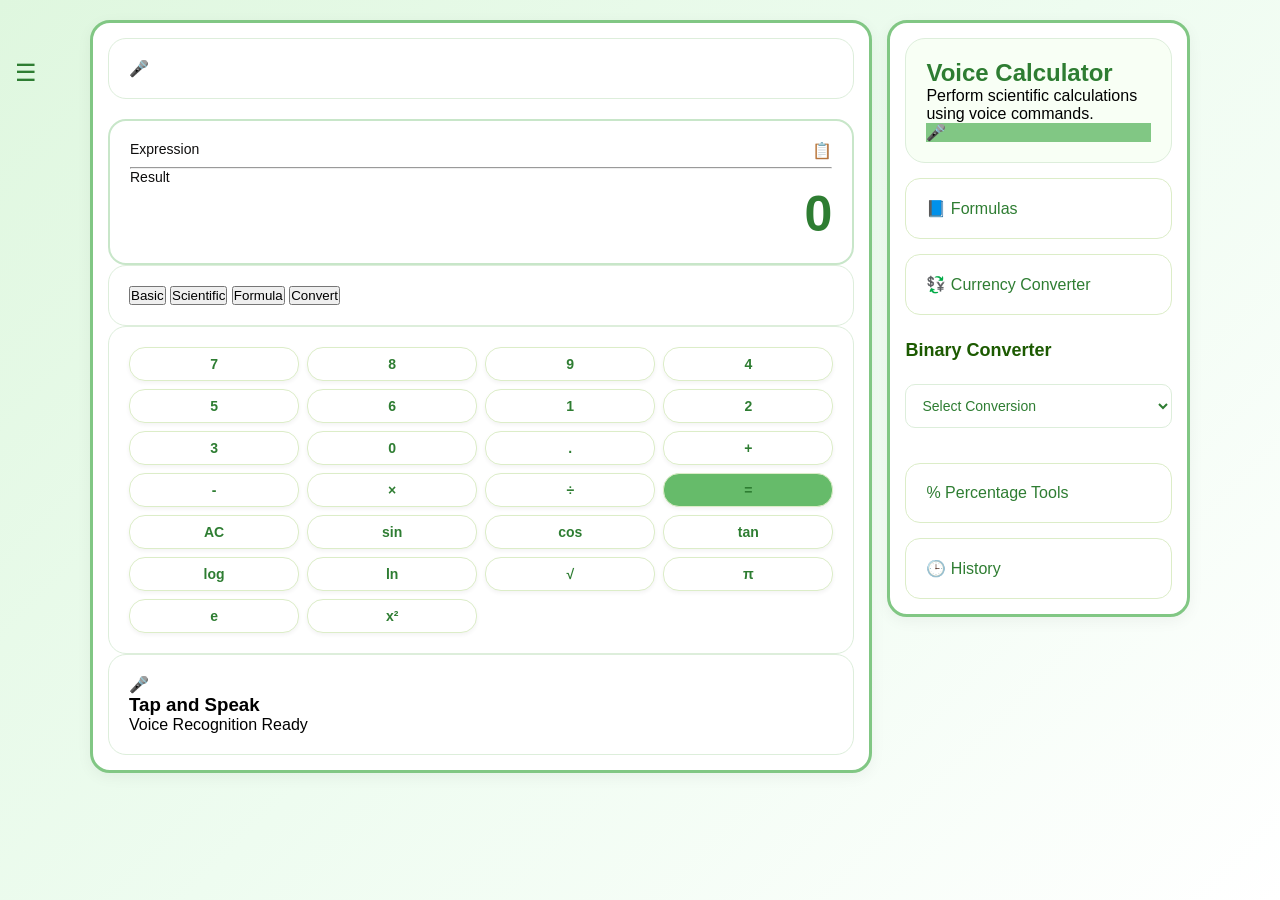
==== commit 3ceee84a: "backend update" ====
--- a/index.html
+++ b/index.html
@@ -3,12 +3,8 @@
 <head>
     <meta charset="UTF-8">
     <meta name="viewport" content="width=device-width, initial-scale=1.0">
-    <title>ECHOO</title>
-    <link href="https://fonts.googleapis.com/css2?family=Cinzel:wght@600&display=swap" rel="stylesheet">
+    <title>Scientific Voice Calculator</title>
     <link rel="stylesheet" href="style.css">
-    <link rel="stylesheet"
-href="https://cdnjs.cloudflare.com/ajax/libs/font-awesome/6.5.1/css/all.min.css">
-<link rel="icon" href="data:,">
 </head>
 <body>
 
@@ -19,337 +15,162 @@
 
         <div class="header-section">
 
-         
-<div class="header">
-    
-
-         <div class="menu-btn" onclick="toggleMenu()">
-            ☰
-         </div>  
-         <div id="sideMenu" class="side-menu">
-
-    <div class="menu-item" onclick="openHistory()">
-        History
-    </div>
-
-    <div class="menu-item" onclick="openSettings()">
-         Settings
-    </div>
-
-    <div class="menu-item" onclick="showAbout()">
-        About
-    </div>
-
-    </div>
-    <!-- Settings Sub Menu -->
-
-<div id="settingsMenu" class="settings-menu">
-
-    <h3> Settings</h3>
-
-
-    <div class="setting-option" onclick="toggleSetting('themeOptions')">
-         Theme
-        <span>></span>
-    </div>
-
-
-    <div id="themeOptions" class="setting-dropdown">
-
-       <select id="themeSelect" onchange="changeTheme()">
-
-    <option value="default">Default Mode</option>
-
-    <option value="dark">Dark Mode</option>
-
-</select>
-    </div>
-
-
-
-    <div class="setting-option" onclick="toggleSetting('voiceOptions')">
-         Voice Settings
-        <span>></span>
-    </div>
-
-
-    <div id="voiceOptions" class="setting-dropdown">
-
-
-        <label>Voice Input</label>
-
-        <select>
-
-            <option>ON</option>
-            <option>OFF</option>
-
-        </select>
-
-
-
-        <label>Voice Output</label>
-
-        <select>
-
-            <option>ON</option>
-            <option>OFF</option>
-
-        </select>
-
-
-    </div>
-
-
-
-
-    <div class="setting-option" onclick="toggleSetting('calculatorOptions')">
-         Calculator
-        <span>></span>
-    </div>
-
-
-    <div id="calculatorOptions" class="setting-dropdown">
-
-
-        <label>Decimal Places</label>
-
-        <select>
-
-            <option>2</option>
-            <option>3</option>
-            <option>4</option>
-
-        </select>
-
-
-
-        <label>Angle Mode</label>
-
-        <select>
-
-            <option>Degree</option>
-            <option>Radian</option>
-
-        </select>
-
-
-    </div>
-
-
-
-
-    <div class="setting-option" onclick="toggleSetting('soundOptions')">
-         Button Sound
-        <span>></span>
-    </div>
-
-
-    <div id="soundOptions" class="setting-dropdown">
-
-
-        <select>
-
-            <option>ON</option>
-            <option>OFF</option>
-
-        </select>
-
-
-    </div>
-
-
-</div>
-    
-   <div class="title-box">
-    <h2 class="logo">ECHOO</h2>
-   
-</div>
-</div>
-   
-           
+            <div class="menu-btn">
+        ☰
+    </div>
+            <div class="header-title">
+         <!-- <div class="logo"></div> -->
+
+        <div>
+          
+        </div>
+
+    </div>
+
+    <div class="voice-icon">
+        🎤
+    </div>
+        </div>
+
         <div class="display-section">
 
     <div class="display-top">
 
         <div>
-       
+            <p class="label">Expression</p>
 
             <div class="expression" id="expression">
                 
             </div>
         </div>
 
-      
+        <div class="copy-btn">
+            📋
+        </div>
 
     </div>
 
     <hr>
 
-    <p class="label">Result</p> 
+    <p class="label">Result</p>
 
     <div class="result" id="result">
         0
     </div>
 
 </div>
-    
-
+
+        <div class="tab-section">
+
+    <button class="tab-btn">
+        Basic
+    </button>
+
+    <button class="tab-btn active-tab">
+        Scientific
+    </button>
+
+    <button class="tab-btn">
+        Formula
+    </button>
+
+    <button class="tab-btn">
+        Convert
+    </button>
+
+</div>
 
      <div class="calculator-section">
 
     <div class="button-grid">
-    <!-- Row 1 -->
-<button onclick="appendValue('7')">7</button>
+     <button onclick="appendValue('7')">7</button>
 <button onclick="appendValue('8')">8</button>
 <button onclick="appendValue('9')">9</button>
-<button onclick="backspace()">⌫</button>
-
-<!-- Row 2 -->
+
 <button onclick="appendValue('4')">4</button>
 <button onclick="appendValue('5')">5</button>
 <button onclick="appendValue('6')">6</button>
-<button class="ac-btn" onclick="clearDisplay()">AC</button>
-
-<!-- Row 3 -->
+
 <button onclick="appendValue('1')">1</button>
 <button onclick="appendValue('2')">2</button>
 <button onclick="appendValue('3')">3</button>
+
+<button onclick="appendValue('0')">0</button>
+<button onclick="appendValue('.')">.</button>
+
 <button onclick="appendValue('+')">+</button>
 
-<!-- Row 4 -->
-<button onclick="appendValue('.')">.</button>
-<button onclick="appendValue('0')">0</button>
+<button onclick="appendValue('-')">-</button>
+
+<button onclick="appendValue('*')">×</button>
+
+<button onclick="appendValue('/')">÷</button>
+
 <button class="equal-btn" onclick="calculateResult()">=</button>
-<button onclick="appendValue('-')">-</button>
-
-
-<!-- Row 5 -->
-<button onclick="calculateScientific('sin')">sin</button>
+<button onclick="clearDisplay()">AC</button>
+       
+    <button onclick="calculateScientific('sin')">sin</button>
 <button onclick="calculateScientific('cos')">cos</button>
 <button onclick="calculateScientific('tan')">tan</button>
-<button onclick="appendValue('*')">×</button>
-
-
-<!-- Row 6 -->
 <button onclick="calculateScientific('log')">log</button>
+
 <button onclick="calculateScientific('ln')">ln</button>
 <button onclick="calculateScientific('sqrt')">√</button>
-<button onclick="appendValue('/')">÷</button>
-
-<!-- Row 7 -->
+
 <button onclick="insertConstant('pi')">π</button>
 <button onclick="insertConstant('e')">e</button>
+
 <button onclick="squareValue()">x²</button>
-<button onclick="factorialValue()">x!</button>
-<!-- Row 8-->
-
-<button onclick="appendValue('(')">(</button>
-<button onclick="appendValue(')')">)</button>
-<button onclick="powerMode()">x^y</button>
-<button id="voiceBtn" class="voice-btn-small" onclick="startVoiceInput()">
-    <i class="fas fa-microphone"></i>
-</button>
-<!-- <button disabled></button> -->
-
-    </div>
-
-</div>
-
-</div>
-<div id="historyPage" class="history-page" style="display:none;">
-
-    <h2>Calculation History</h2>
-
-    <div id="historyContent">
-        No History Yet
-    </div>
-
-    <button onclick="clearHistory()">Clear History</button>
-
-    <button onclick="closeHistory()">Close</button>
+
+
+
+    </div>
+
+</div>
+   
+
+<div class="voice-section">
+
+    <div class="voice-circle">
+        🎤
+    </div>
+
+    <h3>Tap and Speak</h3>
+
+    <p>Voice Recognition Ready</p>
 
 </div>
 
 </div>
     <!-- Right Sidebar -->
-   <div class="right-panel">
-
-<div id="formulaSection">
-<label>Formulas</label>    <select id="formulaSelect">
-        <option selected disabled>Select Formula</option>
-
-        <option>Area</option>
-        <option>Volume</option>
-        <option>Perimeter</option>
-        <option>Speed</option>
-        <option>Simple Interest</option>
-        <option>BMI</option>
-        <option>Percentage</option>
-        <option>Mean</option>
-        <option>Median</option>
-        <option>Mode</option>
-        <option>Variance</option>
-        <option>Standard Deviation</option>
-        <option>Z-Score</option>
-        <option>Covariance</option>
-    </select>
-    <div id="shapeContainer" style="display:none;">
-
-  <label id="shapeLabel">Select Shape</label>
-
-    <select id="shapeSelect">
-
-        <option selected disabled>Select Shape</option>
-
-        <option>Circle</option>
-        <option>Rectangle</option>
-        <option>Square</option>
-        <option>Triangle</option>
-        <option>Parallelogram</option>
-
-    </select>
-    <div id="formulaInputs" style="display:none; margin-top:10px;">
-
-    <input type="text" id="value1" placeholder="Enter Value">
-
-    <input type="text" id="value2" placeholder="Second Value" style="display:none;">
-     <input type="number" id="value3" placeholder="Third Value" style="display:none;">
-    <button onclick="calculateFormula()">
-        Calculate
-    </button>
-
-</div>
-
-</div>
-</div>
-<div id="currencySection">
-    <label>Currency Converter</label>
-    <select id="currencySelect">
-        <option selected disabled>Select Conversion</option>
-
-        <option>INR → USD</option>
-        <option>USD → INR</option>
-        <option>INR → EUR</option>
-        <option>EUR → INR</option>
-        <option>INR → GBP</option>
-        <option>GBP → INR</option>
-    </select>
-    <div id="currencyInputs" style="display:none; margin-top:10px;">
-
-    <input type="number"
-           id="currencyAmount"
-           placeholder="Enter Amount">
-
-    <button onclick="convertCurrency()">
-        Convert
-    </button>
-
-</div>
-</div>
-
+    <div class="right-panel">
+
+       
+ <div class="banner">
+
+    <h2>Voice Calculator</h2>
+
+    <p>
+        Perform scientific calculations
+        using voice commands.
+    </p>
+
+    <div class="banner-mic">
+        🎤
+    </div>
+
+</div>
+
+<div class="card">
+    📘 Formulas
+</div>
+
+<div class="card">
+    💱 Currency Converter
+</div>
     
 
-   <div id="binarySection">
+
     <label>Binary Converter</label>
     <select id="binarySelect">
         <option selected disabled>Select Conversion</option>
@@ -372,20 +193,17 @@
     </button> 
 
 </div>
-</div>
-   </div>   
-</div>
-
-</div>
-  
-
-
-<div id="voiceAnimation" class="voice-animation" style="display:none;">
-    <span></span>
-    <span></span>
-    <span></span>
-    <span></span>
-    <span></span>
+
+<div class="card">
+    % Percentage Tools
+</div>
+
+<div class="card">
+    🕒 History
+</div>
+
+    </div>
+
 </div>
 
 <script src="script.js"></script>
--- a/style.css
+++ b/style.css
@@ -1,23 +1,20 @@
 :root{
-    --bg-color:#F7F9F2;
+    --bg-color:#F5F9F4;
     --panel-color:#FFFFFF;
-    --text-color:#2D3A1F;
-
-    --primary-green:#98A869;
-    --secondary-green:#C8D2A3;
-    --accent-green:#7E8F53;
-
-    --border-color:#BFC9A7;
+    --text-color:#1B381B;
+    --primary-green:#2E7D32;
+    --secondary-green:#C8E6C9;
+    --accent-green:#66BB6A;
+    --border-color:#81C784;
 }
 
 .dark-mode{
 
-    --bg-color:#121212;
-    --panel-color:#0d0e0f;
-    --text-color:#ECF0F1;
-
-    --button-color:#98A869;
-    --border-color:#98A869;
+    --bg-color: #121212;
+    --panel-color: #1e1e1e;
+    --text-color: #ffffff;
+    --button-color: #2e7d32;
+    --border-color: #66bb6a;
 
 }
 *{
@@ -29,13 +26,13 @@
 body{
     font-family:Arial,sans-serif;
 
-  background:
-linear-gradient(
-    135deg,
-    #F7F9F2,
-    #EEF2E3,
-    #FFFFFF
-);
+    background:
+    linear-gradient(
+        135deg,
+        #dff7df,
+        #eefcf0,
+        #ffffff
+    );
 
     min-height:100vh;
 
@@ -57,7 +54,8 @@
 
     background:#FFFFFF;
 
-border:3px solid #98A869;
+    border:3px solid #81C784;
+
     border-radius:20px;
 
     padding:15px;
@@ -70,7 +68,8 @@
 
     background:#FFFFFF;
 
-border:3px solid #98A869;
+    border:3px solid #81C784;
+
     border-radius:20px;
 
     padding:15px;
@@ -97,13 +96,14 @@
 
     background:#FFFFFF;
 
-border:1px solid #D7DFC4;
+    border:1px solid #DDEEDB;
+
     border-radius:18px;
 
     padding:20px;
 }
 .display-section{
-border:2px solid #98A869;
+    border:2px solid #81C784;
 }
 .button-grid button{
     background:#f8fff5;
@@ -131,7 +131,7 @@
     align-items: center;
     justify-content: center;
     height: 60px;
-  border-bottom: 2px solid #C8D2A3;
+    border-bottom: 2px solid #dcedc8;
 }
 
 .menu-btn{
@@ -141,7 +141,7 @@
     border: none;
     font-size: 24px;
     cursor: pointer;
-   color:#7E8F53;
+    color:#2E7D32;
 }
 
 
@@ -154,7 +154,8 @@
 
     letter-spacing:6px;
 
-color:#5F7144;
+    color:#1b5e20;
+
     text-shadow:
         0px 2px 8px rgba(2, 87, 70, 0.25);
 
@@ -170,7 +171,8 @@
 .display-section{
     margin-top:20px;
     background:#ffffff;
-    border:2px solid #98A869;
+
+border:2px solid #C8E6C9;
 }
 
 .display-top{
@@ -189,15 +191,14 @@
     color:#0f1510;
     margin-top:10px;
     word-wrap:break-word;
-    min-height:35px;
 }
 
 
 .result{
     text-align:right;
-    font-size:42px;
+    font-size:50px;
+    color:#2e7d32;
     font-weight:bold;
-    color:#7E8F53;
 }
 /* CALCULATOR BUTTONS */
 
@@ -209,14 +210,15 @@
 }
 .button-grid button{
 
-border:1px solid #C8D2A3;
-    padding: 10px;
-     height:35px;
+    border: 1px solid #dcedc8;
+
+    padding:8px;
+
     border-radius:16px;
 
    background:#ffffff;
 
-    color:#5F7144;
+    color:#2e7d32;
 
     font-size:14px;
 
@@ -231,21 +233,24 @@
 }
   .equal-btn{
 
-background:#98A869 !important;
+    background:#66BB6A !important;
+
     color:white;
 
     font-weight:bold;
 }
 .ac-btn{
-   background:#98A869 !important;
+    background:#aed581 !important;
     color:white;
 }
 
 .button-grid button:hover{
     transform:scale(1.05);
-    background:#7E8F53;
-    color:white;
-}
+    background:#0f5e08;
+
+    color:rgb(105, 168, 224);
+}
+
 
 /* VOICE SECTION */
 
@@ -271,14 +276,15 @@
 }
 
 .banner h2{
-    color:#5F7144;
+    color:#2E7D32;
 }
 
 .banner-mic{
-    background:#98A869;
+    background:#81C784;
     color:white;
 }
 
+
 .side-menu{
 
     display:none;
@@ -306,14 +312,14 @@
 
     cursor:pointer;
 
-    color:#5F7144;
+    color:#356303;
 
     font-weight:bold;
 }
 
 .menu-item:hover{
 
-    background:#C8D2A3;
+    background:#caeac4;
 
     border-radius:10px;
 }
@@ -344,7 +350,7 @@
 }
 .right-panel label{
     font-weight:bold;
-    color:#5F7144;
+    color:#1c5a01;
     margin-top:10px;
 }
 
@@ -361,24 +367,14 @@
 
     font-size:14px;
 
-color:#5F7144;
+    color:#2e7d32;
+
     cursor:pointer;
-}
-.right-panel input{
-    width:100%;
-    padding:12px;
-    margin-top:8px;
-    margin-bottom:10px;
-
-    border:1px solid #DDEEDB;
-    border-radius:10px;
-
-    font-size:14px;
 }
 
 .right-panel select:focus{
     outline:none;
-    border-color:#98A869;
+    border-color:#095103;
 }
 
 .history-panel{
@@ -413,7 +409,7 @@
     width:85%;
     height:70%;
     background:white;
-border:2px solid #98A869;
+    border:2px solid rgb(1, 44, 1);
     border-radius:15px;
     padding:20px;
     overflow-y:auto;
@@ -422,7 +418,8 @@
 
 .history-page h2{
     margin-bottom:15px;
-   color:#5F7144;}
+    color:rgb(2, 45, 2);
+}
 
 #historyContent{
     min-height:250px;
@@ -465,7 +462,7 @@
 
     text-align:center;
 
-    color:#5F7144;
+    color:#159947;
 
     margin-bottom:20px;
 
@@ -483,7 +480,7 @@
 
     margin:10px 0;
 
-    background:#EEF2E3;
+    background:#e8f5e9;
 
     border-radius:12px;
 
@@ -513,7 +510,8 @@
 
     border-radius:10px;
 
-border:1px solid #98A869;
+    border:1px solid #159947;
+
 }
 
 
@@ -527,23 +525,28 @@
 }
 /* Dark Mode */
 body.dark-mode{
-    background:#000000;
+    background: linear-gradient(
+        135deg,
+        #081018,
+        #0d1720,
+        #12202a
+    );
 }
 .dark-mode .container{
-    background:transparent;
+    background: #16232b;
 }
 
 .dark-mode .left-panel,
 .dark-mode .right-panel{
 
-    background:#1b1b1b;
-
-    border:2px solid #98A869;
+    background:#1A252F;
+
+    border:2px solid #2ECC71;
 
     color:#ECF0F1;
 
     box-shadow:
-    0 0 10px rgba(152,168,105,0.25);
+    0 0 10px rgba(46,204,113,0.15);
 }
 
 /* Header */
@@ -555,12 +558,13 @@
 
 }
 
+
 body.dark-mode .logo{
 
-    color:#98A869;
+    color:#7CFFB2;
 
     text-shadow:
-    0 0 12px rgba(152,168,105,0.4);
+    0 0 12px rgba(124,255,178,0.4);
 
 }
 .dark-mode .right-panel{
@@ -570,20 +574,25 @@
 
 }
 .dark-mode .right-panel label{
-    color:#98A869;
+    color:#7CFFB2;
 }
 
 /* Display Area */
 .dark-mode .display-section{
 
-    background:#151515;
-
-    border:1px solid #98A869;
+    background:linear-gradient(
+        135deg,
+        #081018,
+        #0d1720
+    );
+
+    border:1px solid #2ECC71;
 
     box-shadow:
-    0 0 15px rgba(152,168,105,0.2);
-
-}
+    0 0 20px rgba(46,204,113,0.2);
+
+}
+
 
 .dark-mode .result{
 
@@ -609,643 +618,29 @@
 }
 .dark-mode .equal-btn{
 
-    background:#98A869 !important; ;
+    background:#2ECC71 !important;
     color:white;
 
 }
-:root{
-    --bg-color:#F7F9F2;
-    --panel-color:#FFFFFF;
-    --text-color:#2D3A1F;
-
-    --primary-green:#98A869;
-    --secondary-green:#C8D2A3;
-    --accent-green:#7E8F53;
-
-    --border-color:#BFC9A7;
-}
-
-.dark-mode{
-
-    --bg-color:#121212;
-    --panel-color:#0d0e0f;
-    --text-color:#ECF0F1;
-
-    --button-color:#98A869;
-    --border-color:#98A869;
-
-}
-*{
-    margin:0;
-    padding:0;
-    box-sizing:border-box;
-}
-
-body{
-    font-family:Arial,sans-serif;
-
-  background:
-linear-gradient(
-    135deg,
-    #F7F9F2,
-    #EEF2E3,
-    #FFFFFF
-);
-
-    min-height:100vh;
-
-    padding:20px;
-}
-.container{
-    display:flex;
-    gap:15px;
-
-    max-width:1100px;
-    margin:auto;
-
-    align-items:flex-start;
-}
-
-.left-panel{
-    flex:2.8;
-    min-width:0;
-
-    background:#FFFFFF;
-
-border:3px solid #98A869;
-    border-radius:20px;
-
-    padding:15px;
-    box-shadow:0 4px 15px rgba(0,0,0,0.05);
-}
-.right-panel{
-    flex:1;
-
-    min-width:250px;
-
-    background:#FFFFFF;
-
-border:3px solid #98A869;
-    border-radius:20px;
-
-    padding:15px;
-
-    display:flex;
-
-    flex-direction:column;
-
-    gap:15px;
-    box-shadow:0 4px 15px rgba(0,0,0,0.05);
-}
-.right-panel label{
-    font-size:18px;
-}
-
-/* Sections */
-.header-section,
-.display-section,
-.tab-section,
-.calculator-section,
-.voice-section,
-.banner,
-.card{
-
-    background:#FFFFFF;
-
-border:1px solid #D7DFC4;
-    border-radius:18px;
-
-    padding:20px;
-}
-.display-section{
-border:2px solid #98A869;
-}
-.button-grid button{
-    background:#f8fff5;
-}
-
-.calculator-section{
-    padding: 20px;
-    overflow: hidden;
-}
-
-
-/* Mobile Responsive */
-  @media(max-width:768px){
-
-    .container{
-        flex-direction:column;
-    }
-
-}  
-/* HEADER */
-
-.header{
-    position: relative;
-    display: flex;
-    align-items: center;
-    justify-content: center;
-    height: 60px;
-  border-bottom: 2px solid #C8D2A3;
-}
-
-.menu-btn{
-    position: absolute;
-    left: 15px;
-    background: none;
-    border: none;
-    font-size: 24px;
-    cursor: pointer;
-   color:#7E8F53;
-}
-
-
- .logo{
-    margin:0;
-
-    font-family:'Cinzel', serif;
-
-    font-size:40px;
-
-    letter-spacing:6px;
-
-color:#5F7144;
-    text-shadow:
-        0px 2px 8px rgba(2, 87, 70, 0.25);
-
-    font-weight:600;
-}
-/* .header-section{
-
-
-
-
-/* DISPLAY SECTION */
-
-.display-section{
-    margin-top:20px;
-    background:#ffffff;
-    border:2px solid #98A869;
-}
-
-.display-top{
-    display:flex;
-    justify-content:space-between;
-    align-items:flex-start;
-}
-
-.label{
-    color:rgb(14, 13, 13);
-    font-size:14px;
-}
-
-.expression{
-    font-size:24px;
-    color:#0f1510;
-    margin-top:10px;
-    word-wrap:break-word;
-    min-height:35px;
-}
-
-
-.result{
-    text-align:right;
-    font-size:42px;
-    font-weight:bold;
-    color:#7E8F53;
-}
-/* CALCULATOR BUTTONS */
-
-
-.button-grid{
-    display:grid;
-    grid-template-columns:repeat(4,1fr);
-    gap: 8px;
-}
-.button-grid button{
-
-border:1px solid #C8D2A3;
-    padding: 10px;
-     height:35px;
-    border-radius:16px;
-
-   background:#ffffff;
-
-    color:#5F7144;
-
-    font-size:14px;
-
-    font-weight:bold;
-
-    cursor:pointer;
-
-    transition:0.3s;
-    box-shadow:0 2px 4px rgba(0,0,0,0.05);
-
-
-}
-  .equal-btn{
-
-background:#98A869 !important;
+.dark-mode .voice-section{
+
+    background:#101820;
+
+    border:1px solid #2ECC71;
+
+}
+.dark-mode .ac-btn{
+
+    background:#2ECC71 !important;
     color:white;
 
-    font-weight:bold;
-}
-.ac-btn{
-   background:#98A869 !important;
-    color:white;
-}
-
-.button-grid button:hover{
-    transform:scale(1.05);
-    background:#7E8F53;
-    color:white;
-}
-
-/* VOICE SECTION */
-
-.card{
-    background:#ffffff;
-    border:1px solid #dcedc8;
-    color:#2E7D32;
-    border-radius:15px;
-}
-
-
-.card:hover{
-
-    transform:translateY(-4px);
-
-}
-
-.banner{
-    background:#F8FFF5;
-    border:1px solid #DDEEDB;
-    border-radius:20px;
-    padding:20px;
-}
-
-.banner h2{
-    color:#5F7144;
-}
-
-.banner-mic{
-    background:#98A869;
-    color:white;
-}
-
-.side-menu{
-
-    display:none;
-
-    position:absolute;
-
-    top:80px;
-
-    left:20px;
-
-    background:rgb(255, 254, 254);
-
-    border-radius:15px;
-
-    padding:15px;
-
-    box-shadow:0 5px 15px rgba(244, 242, 242, 0.15);
-
-    z-index:1000;
-}
-
-.menu-item{
-
-    padding:10px;
-
-    cursor:pointer;
-
-    color:#5F7144;
-
-    font-weight:bold;
-}
-
-.menu-item:hover{
-
-    background:#C8D2A3;
-
-    border-radius:10px;
-}
-
-/* test */
-#formulaList,
-#currencyList,
-#binaryList{
-
-    display:none;
-
-    margin-top:10px;
-
-    border-radius:10px;
-
-    overflow:hidden;
-}
-#formulaList .card,
-#currencyList .card,
-#binaryList .card{
-
-    margin-bottom:5px;
-
-    font-size:14px;
-}
-.title-box{
-    text-align:center;
-}
-.right-panel label{
-    font-weight:bold;
-    color:#5F7144;
-    margin-top:10px;
-}
-
-.right-panel select{
-    width:100%;
-    padding:12px;
-    margin-top:8px;
-    margin-bottom:20px;
-
-    border:1px solid #DDEEDB;
-    border-radius:10px;
-
-    background:#ffffff;
-
-    font-size:14px;
-
-color:#5F7144;
-    cursor:pointer;
-}
-.right-panel input{
-    width:100%;
-    padding:12px;
-    margin-top:8px;
-    margin-bottom:10px;
-
-    border:1px solid #DDEEDB;
-    border-radius:10px;
-
-    font-size:14px;
-}
-
-.right-panel select:focus{
-    outline:none;
-    border-color:#98A869;
-}
-
-.history-panel{
-    margin-top:15px;
-    padding:15px;
-    border-radius:12px;
-    background:#013e01;
-    color:#222;
-}
-
-.history-panel h3{
-    margin-bottom:10px;
-}
-
-#historyContent{
-    max-height:200px;
-    overflow-y:auto;
-    margin-bottom:10px;
-}
-
-.history-panel button{
-    padding:8px 12px;
-    border:none;
-    border-radius:8px;
-    cursor:pointer;
-}
-
-.history-page{
-    position:absolute;
-    top:80px;
-    left:40px;
-    width:85%;
-    height:70%;
-    background:white;
-border:2px solid #98A869;
-    border-radius:15px;
-    padding:20px;
-    overflow-y:auto;
-    z-index:999;
-}
-
-.history-page h2{
-    margin-bottom:15px;
-   color:#5F7144;}
-
-#historyContent{
-    min-height:250px;
-    margin-bottom:20px;
-}
-
-.history-page button{
-    padding:10px 15px;
-    margin-right:10px;
-    border:none;
-    border-radius:8px;
-    cursor:pointer;
-}
-.settings-menu{
-
-    display:none;
-
-    position:absolute;
-
-    top:70px;
-
-    left:20px;
-
-    width:260px;
-
-    background:white;
-
-    padding:20px;
-
-    border-radius:15px;
-
-    box-shadow:0 5px 20px rgba(0,0,0,0.2);
-
-    z-index:2000;
-
-}
-
-
-.settings-menu h3{
-
-    text-align:center;
-
-    color:#5F7144;
-
-    margin-bottom:20px;
-
-}
-
-
-
-.setting-option{
-
-    display:flex;
-
-    justify-content:space-between;
-
-    padding:15px;
-
-    margin:10px 0;
-
-    background:#EEF2E3;
-
-    border-radius:12px;
-
-    cursor:pointer;
-
-}
-
-
-
-.setting-dropdown{
-
-    display:none;
-
-    padding:10px;
-
-}
-
-
-
-.setting-dropdown select{
-
-    width:100%;
-
-    padding:10px;
-
-    margin:8px 0;
-
-    border-radius:10px;
-
-border:1px solid #98A869;
-}
-
-
-
-.setting-dropdown label{
-
-    display:block;
-
-    margin-top:10px;
-
-}
-/* Dark Mode */
-body.dark-mode{
-    background:#000000;
-}
-.dark-mode .container{
-    background:transparent;
-}
-
-.dark-mode .left-panel,
-.dark-mode .right-panel{
-
-    background:#1b1b1b;
-
-    border:2px solid #98A869;
-
-    color:#ECF0F1;
-
-    box-shadow:
-    0 0 10px rgba(152,168,105,0.25);
-}
-
-/* Header */
-body.dark-mode .header{
-
-    background:transparent;
-
-    border-bottom:1px solid rgba(124,255,178,0.3);
-
-}
-
-body.dark-mode .logo{
-
-    color:#98A869;
-
-    text-shadow:
-    0 0 12px rgba(152,168,105,0.4);
-
-}
-.dark-mode .right-panel{
-
-    box-shadow:
-    0 0 12px rgba(46,204,113,0.15);
-
-}
-.dark-mode .right-panel label{
-    color:#98A869;
-}
-
-/* Display Area */
-.dark-mode .display-section{
-
-    background:#151515;
-
-    border:1px solid #98A869;
-
-    box-shadow:
-    0 0 15px rgba(152,168,105,0.2);
-
-}
-
-.dark-mode .result{
-
-    color:#00FF99;
-
-    text-shadow:
-    0 0 8px rgba(0,255,153,0.4);
-}
-
-
-/* Buttons */
-.dark-mode button{
-
-    background:#16212b;
-
-    color:#ECF0F1;
-
-    border:1px solid #263847;
-
-    box-shadow:
-    inset 0 1px 2px rgba(255,255,255,0.03);
-
-}
-.dark-mode .equal-btn{
-
-    background:#98A869 !important; 
-    color:white;
-
-}
-.dark-mode .voice-section{
-
-    background:#101820;
-
-    border:1px solid #2ECC71;
-
-}
-.dark-mode .ac-btn{
-
-    background:#98A869 !important; ;
-    color:white;
-
 }
 
 
 .dark-mode button:hover{
 
-    background:#98A869 !important; ;
+    background:#00FF99;
+
     color:#111;
 
     transform:scale(1.05);
@@ -1258,10 +653,11 @@
 .dark-mode select,
 .dark-mode input{
 
-    background:#151515;
+    background:#081018;
+
     color:white;
 
-    border:1px solid #98A869;
+    border:1px solid #2ECC71;
 
 }
 
@@ -1271,17 +667,17 @@
 .dark-mode .side-menu{
 
     background:#13261f;
-    border:1px solid #98A869;
+    border:1px solid #2ecc71;
 
 }
 .dark-mode .settings-menu{
-    background:#151515 !important;
-        color:white !important;
-    border:1px solid #98A869;
+    background:#1A252F !important;
+    color:white !important;
+    border:1px solid #2ECC71;
 }
 
 .dark-mode .settings-menu h3{
-    color:#98A869;
+    color:#7CFFB2;
 }
 .dark-mode .setting-option{
     background:#24323d !important;
@@ -1294,16 +690,16 @@
 .dark-mode .setting-dropdown select{
     background:#081018;
     color:white;
-    border:1px solid #98A869;
+    border:1px solid #2ECC71;
 }
 .dark-mode .history-page{
-    background:#151515 !important;
+    background:#1A252F !important;
     color:white !important;
-    border:2px solid #98A869;
+    border:2px solid #2ECC71;
 }
 
 .dark-mode .history-page h2{
-    color:#98A869;
+    color:#7CFFB2;
 }
 
 .dark-mode #historyContent{
@@ -1317,7 +713,7 @@
     color:#bdbdbd !important;
 }
 .dark-mode .label{
-    color:#98A869 !important;
+    color:#7CFFB2 !important;
 }
 
 .dark-mode .expression{
@@ -1333,30 +729,30 @@
     font-weight:600;
 }
 .dark-mode .menu-btn{
-    color:#98A869 !important;
+    color:#7CFFB2 !important;
 }
 
 .dark-mode .menu-item:hover{
-        background:#98A869;
+    background:#2ECC71;
     color:black !important;
 }
 .dark-mode .card,
 .dark-mode .banner,
 .dark-mode .voice-bar{
 
-    background:#151515;
+    background:#111827;
+
     color:#ECF0F1;
 
     border:1px solid #2ECC71;
 
 }
-.dark-mode .voice-btn,
-.dark-mode .voice-btn-small{
-
-    background:#98A869 !important;
+.dark-mode .voice-btn{
+
+    background:#2ECC71;
 
     box-shadow:
-    0 0 15px rgba(152,168,105,0.5);
+    0 0 15px rgba(46,204,113,0.5);
 }
 .dark-mode .header-section,
 .dark-mode .display-section,
@@ -1365,14 +761,60 @@
 .dark-mode .card,
 .dark-mode .banner{
 
-background:#151515 !important;
+    background:#0F1720 !important;
+
     color:white !important;
 
     border:1px solid #2ECC71;
 }
-
+.voice-bar{
+
+    margin-top: 15px;
+    padding: 15px;
+    display: flex;
+    align-items: center;
+    justify-content: center;
+    gap: 15px;
+    background: #F8FFF5;
+    border: 1px solid #dcedc8;
+    border-radius: 15px;
+}
+
+.voice-btn{
+
+    width:65px;
+    height:65px;
+
+    border:none;
+
+    border-radius:50%;
+
+    background:linear-gradient(
+        135deg,
+        #43A047,
+        #66BB6A
+    );
+
+    color:white;
+
+    font-size:26px;
+
+    box-shadow:
+        0 4px 12px rgba(67,160,71,0.4);
+
+    cursor:pointer;
+}
+.voice-btn:hover{
+    background:#43A047;
+}
+
+.voice-text{
+    font-size:18px;
+    font-weight:bold;
+    color:#2E7D32;
+}
 .dark-mode .voice-text{
-    color:#98A869;
+    color:#7CFFB2;
 }
 .sound-wave{
     display:flex;
@@ -1383,13 +825,13 @@
 .sound-wave span{
     width:5px;
     height:16px;
-background:#98A869;
+    background:#43A047;
     border-radius:5px;
 
     animation:wave 1s infinite ease-in-out;
 }
 .dark-mode .sound-wave span{
-    background:#98A869;
+    background:#7CFFB2;
 }
 .sound-wave span:nth-child(2){
     animation-delay:0.1s;
@@ -1427,351 +869,3 @@
     animation-play-state: running;
 
 }
-.voice-btn-small{
-    width:100%;
-    height:45px;
-    border:none;
-    border-radius:16px;
-    background:linear-gradient(
-        135deg,
-        #98A869,
-        #7F8F57
-    );
-    color:white;
-    font-size:18px;
-    cursor:pointer;
-    box-shadow:0 3px 8px rgba(152,168,105,0.4);
-
-    display:flex;
-    align-items:center;
-    justify-content:center;
-}
-
-.voice-btn-small:hover{
-    background:#7F8F57 !important;
-}
-.voice-btn-small.listening{
-
-    animation:pulseMic 1s infinite;
-
-}
-
-@keyframes pulseMic{
-
-    0%{
-        transform:scale(1);
-    }
-
-    50%{
-        transform:scale(1.1);
-    }
-
-    100%{
-        transform:scale(1);
-    }
-
-}
-.voice-animation{
-
-    position:fixed;
-
-    bottom:30px;
-
-    left:50%;
-
-    transform:translateX(-50%);
-
-    display:flex;
-
-    gap:6px;
-
-    z-index:9999;
-
-}
-.voice-animation span{
-
-    width:6px;
-
-    height:20px;
-
-    background:#98A869;
-    border-radius:5px;
-
-    animation:wave 1s infinite ease-in-out;
-
-}
-.dark-mode .voice-animation span{
-
-    background:#7CFFB2;
-
-}
-.dark-mode .ac-btn{
-
-    background:#98A869 !important; 
-    color:white;
-
-}
-
-
-.dark-mode button:hover{
-
-    background:#98A869 !important; 
-    color:#111;
-
-    transform:scale(1.05);
-
-}
-
-
-/* Dropdown */
-
-.dark-mode select,
-.dark-mode input{
-
-    background:#151515;
-    color:white;
-
-    border:1px solid #98A869;
-
-}
-
-
-/* Menu */
-
-.dark-mode .side-menu{
-
-    background:#13261f;
-    border:1px solid #98A869;
-
-}
-.dark-mode .settings-menu{
-    background:#151515 !important;
-        color:white !important;
-    border:1px solid #98A869;
-}
-
-.dark-mode .settings-menu h3{
-    color:#98A869;
-}
-.dark-mode .setting-option{
-    background:#24323d !important;
-    color:white !important;
-}
-
-.dark-mode .setting-option span{
-    color:white !important;
-}
-.dark-mode .setting-dropdown select{
-    background:#081018;
-    color:white;
-    border:1px solid #98A869;
-}
-.dark-mode .history-page{
-    background:#151515 !important;
-    color:white !important;
-    border:2px solid #98A869;
-}
-
-.dark-mode .history-page h2{
-    color:#98A869;
-}
-
-.dark-mode #historyContent{
-    color:white;
-}
-.dark-mode input{
-    color:white !important;
-}
-
-.dark-mode input::placeholder{
-    color:#bdbdbd !important;
-}
-.dark-mode .label{
-    color:#98A869 !important;
-}
-
-.dark-mode .expression{
-    color:white !important;
-}
-
-.dark-mode .result{
-    color:#00FF99 !important;
-}
-
-.dark-mode .menu-item{
-    color:white !important;
-    font-weight:600;
-}
-.dark-mode .menu-btn{
-    color:#98A869 !important;
-}
-
-.dark-mode .menu-item:hover{
-        background:#98A869;
-    color:black !important;
-}
-.dark-mode .card,
-.dark-mode .banner,
-.dark-mode .voice-bar{
-
-    background:#151515;
-    color:#ECF0F1;
-
-    border:1px solid #2ECC71;
-
-}
-.dark-mode .voice-btn,
-.dark-mode .voice-btn-small{
-
-    background:#98A869 !important;
-
-    box-shadow:
-    0 0 15px rgba(152,168,105,0.5);
-}
-.dark-mode .header-section,
-.dark-mode .display-section,
-.dark-mode .calculator-section,
-.dark-mode .voice-section,
-.dark-mode .card,
-.dark-mode .banner{
-
-background:#151515 !important;
-    color:white !important;
-
-    border:1px solid #2ECC71;
-}
-
-.dark-mode .voice-text{
-    color:#98A869;
-}
-.sound-wave{
-    display:flex;
-    align-items:center;
-    gap:3px;
-}
-
-.sound-wave span{
-    width:5px;
-    height:16px;
-background:#98A869;
-    border-radius:5px;
-
-    animation:wave 1s infinite ease-in-out;
-}
-.dark-mode .sound-wave span{
-    background:#98A869;
-}
-.sound-wave span:nth-child(2){
-    animation-delay:0.1s;
-}
-
-.sound-wave span:nth-child(3){
-    animation-delay:0.2s;
-}
-
-.sound-wave span:nth-child(4){
-    animation-delay:0.3s;
-}
-
-.sound-wave span:nth-child(5){
-    animation-delay:0.4s;
-}
-
-@keyframes wave{
-
-    0%,100%{
-        height:12px;
-    }
-
-    50%{
-        height:28px;
-    }
-}
-
-.sound-wave span{
-    animation-play-state: paused;
-
-}
-
-.sound-wave.active span {
-    animation-play-state: running;
-
-}
-.voice-btn-small{
-    width:100%;
-    height:45px;
-    border:none;
-    border-radius:16px;
-    background:linear-gradient(
-        135deg,
-        #98A869,
-        #7F8F57
-    );
-    color:white;
-    font-size:18px;
-    cursor:pointer;
-    box-shadow:0 3px 8px rgba(152,168,105,0.4);
-
-    display:flex;
-    align-items:center;
-    justify-content:center;
-}
-
-.voice-btn-small:hover{
-    background:#7F8F57 !important;
-}
-.voice-btn-small.listening{
-
-    animation:pulseMic 1s infinite;
-
-}
-
-@keyframes pulseMic{
-
-    0%{
-        transform:scale(1);
-    }
-
-    50%{
-        transform:scale(1.1);
-    }
-
-    100%{
-        transform:scale(1);
-    }
-
-}
-.voice-animation{
-
-    position:fixed;
-
-    bottom:30px;
-
-    left:50%;
-
-    transform:translateX(-50%);
-
-    display:flex;
-
-    gap:6px;
-
-    z-index:9999;
-
-}
-.voice-animation span{
-
-    width:6px;
-
-    height:20px;
-
-    background:#98A869;
-    border-radius:5px;
-
-    animation:wave 1s infinite ease-in-out;
-
-}
-.dark-mode .voice-animation span{
-
-    background:#7CFFB2;
-
-}
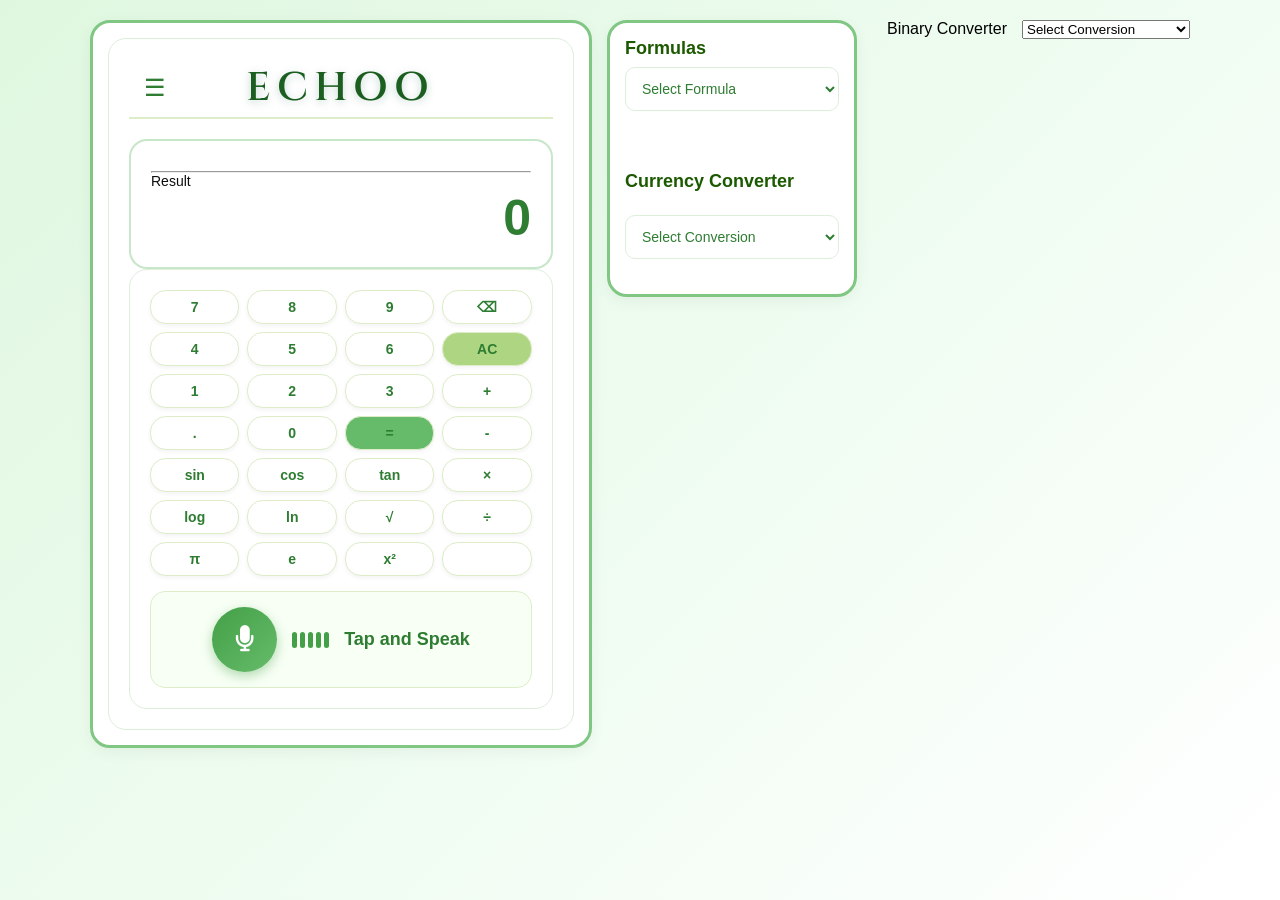
==== commit 20de9690: "Recover working frontend" ====
--- a/index.html
+++ b/index.html
@@ -3,8 +3,12 @@
 <head>
     <meta charset="UTF-8">
     <meta name="viewport" content="width=device-width, initial-scale=1.0">
-    <title>Scientific Voice Calculator</title>
+    <title>ECHOO</title>
+    <link href="https://fonts.googleapis.com/css2?family=Cinzel:wght@600&display=swap" rel="stylesheet">
     <link rel="stylesheet" href="style.css">
+    <link rel="stylesheet"
+href="https://cdnjs.cloudflare.com/ajax/libs/font-awesome/6.5.1/css/all.min.css">
+<link rel="icon" href="data:,">
 </head>
 <body>
 
@@ -15,162 +19,345 @@
 
         <div class="header-section">
 
-            <div class="menu-btn">
-        ☰
-    </div>
-            <div class="header-title">
-         <!-- <div class="logo"></div> -->
+         
+<div class="header">
+    
+
+         <div class="menu-btn" onclick="toggleMenu()">
+            ☰
+         </div>  
+         <div id="sideMenu" class="side-menu">
+
+    <div class="menu-item" onclick="openHistory()">
+        🕒 History
+    </div>
+
+    <div class="menu-item" onclick="openSettings()">
+        ⚙ Settings
+    </div>
+
+    <div class="menu-item" onclick="showAbout()">
+        ℹ About
+    </div>
+
+    </div>
+    <!-- Settings Sub Menu -->
+
+<div id="settingsMenu" class="settings-menu">
+
+    <h3>⚙ Settings</h3>
+
+
+    <div class="setting-option" onclick="toggleSetting('themeOptions')">
+        🎨 Theme
+        <span>></span>
+    </div>
+
+
+    <div id="themeOptions" class="setting-dropdown">
+
+       <select id="themeSelect" onchange="changeTheme()">
+
+    <option value="default">Default Mode</option>
+
+    <option value="dark">Dark Mode</option>
+
+</select>
+    </div>
+
+
+
+    <div class="setting-option" onclick="toggleSetting('voiceOptions')">
+        🎤 Voice Settings
+        <span>></span>
+    </div>
+
+
+    <div id="voiceOptions" class="setting-dropdown">
+
+
+        <label>Voice Input</label>
+
+        <select>
+
+            <option>ON</option>
+            <option>OFF</option>
+
+        </select>
+
+
+
+        <label>Voice Output</label>
+
+        <select>
+
+            <option>ON</option>
+            <option>OFF</option>
+
+        </select>
+
+
+    </div>
+
+
+
+
+    <div class="setting-option" onclick="toggleSetting('calculatorOptions')">
+        🧮 Calculator
+        <span>></span>
+    </div>
+
+
+    <div id="calculatorOptions" class="setting-dropdown">
+
+
+        <label>Decimal Places</label>
+
+        <select>
+
+            <option>2</option>
+            <option>3</option>
+            <option>4</option>
+
+        </select>
+
+
+
+        <label>Angle Mode</label>
+
+        <select>
+
+            <option>Degree</option>
+            <option>Radian</option>
+
+        </select>
+
+
+    </div>
+
+
+
+
+    <div class="setting-option" onclick="toggleSetting('soundOptions')">
+        🔊 Button Sound
+        <span>></span>
+    </div>
+
+
+    <div id="soundOptions" class="setting-dropdown">
+
+
+        <select>
+
+            <option>ON</option>
+            <option>OFF</option>
+
+        </select>
+
+
+    </div>
+
+
+</div>
+    
+   <div class="title-box">
+    <h2 class="logo">ECHOO</h2>
+   
+</div>
+</div>
+   
+           
+        <div class="display-section">
+
+    <div class="display-top">
 
         <div>
-          
-        </div>
-
-    </div>
-
-    <div class="voice-icon">
-        🎤
-    </div>
-        </div>
-
-        <div class="display-section">
-
-    <div class="display-top">
-
-        <div>
-            <p class="label">Expression</p>
+       
 
             <div class="expression" id="expression">
                 
             </div>
         </div>
 
-        <div class="copy-btn">
-            📋
-        </div>
+      
 
     </div>
 
     <hr>
 
-    <p class="label">Result</p>
+    <p class="label">Result</p> 
 
     <div class="result" id="result">
         0
     </div>
 
 </div>
-
-        <div class="tab-section">
-
-    <button class="tab-btn">
-        Basic
-    </button>
-
-    <button class="tab-btn active-tab">
-        Scientific
-    </button>
-
-    <button class="tab-btn">
-        Formula
-    </button>
-
-    <button class="tab-btn">
-        Convert
-    </button>
-
-</div>
+    
+
 
      <div class="calculator-section">
 
     <div class="button-grid">
-     <button onclick="appendValue('7')">7</button>
+    <!-- Row 1 -->
+<button onclick="appendValue('7')">7</button>
 <button onclick="appendValue('8')">8</button>
 <button onclick="appendValue('9')">9</button>
-
+<button onclick="backspace()">⌫</button>
+
+<!-- Row 2 -->
 <button onclick="appendValue('4')">4</button>
 <button onclick="appendValue('5')">5</button>
 <button onclick="appendValue('6')">6</button>
-
+<button class="ac-btn" onclick="clearDisplay()">AC</button>
+
+<!-- Row 3 -->
 <button onclick="appendValue('1')">1</button>
 <button onclick="appendValue('2')">2</button>
 <button onclick="appendValue('3')">3</button>
-
+<button onclick="appendValue('+')">+</button>
+
+<!-- Row 4 -->
+<button onclick="appendValue('.')">.</button>
 <button onclick="appendValue('0')">0</button>
-<button onclick="appendValue('.')">.</button>
-
-<button onclick="appendValue('+')">+</button>
-
+<button class="equal-btn" onclick="calculateResult()">=</button>
 <button onclick="appendValue('-')">-</button>
 
-<button onclick="appendValue('*')">×</button>
-
-<button onclick="appendValue('/')">÷</button>
-
-<button class="equal-btn" onclick="calculateResult()">=</button>
-<button onclick="clearDisplay()">AC</button>
-       
-    <button onclick="calculateScientific('sin')">sin</button>
+
+<!-- Row 5 -->
+<button onclick="calculateScientific('sin')">sin</button>
 <button onclick="calculateScientific('cos')">cos</button>
 <button onclick="calculateScientific('tan')">tan</button>
+<button onclick="appendValue('*')">×</button>
+
+
+<!-- Row 6 -->
 <button onclick="calculateScientific('log')">log</button>
-
 <button onclick="calculateScientific('ln')">ln</button>
 <button onclick="calculateScientific('sqrt')">√</button>
-
+<button onclick="appendValue('/')">÷</button>
+
+<!-- Row 7 -->
 <button onclick="insertConstant('pi')">π</button>
 <button onclick="insertConstant('e')">e</button>
-
 <button onclick="squareValue()">x²</button>
-
-
-
-    </div>
-
-</div>
-   
-
-<div class="voice-section">
-
-    <div class="voice-circle">
-        🎤
-    </div>
-
-    <h3>Tap and Speak</h3>
-
-    <p>Voice Recognition Ready</p>
+<button disabled></button>
+
+
+    </div>
+<div class="voice-bar">
+
+    <button id="voiceBtn" class="voice-btn" onclick="startVoiceInput()">
+        <i class="fas fa-microphone"></i>
+    </button>
+<div class="sound-wave">
+    <span></span>
+    <span></span>
+    <span></span>
+    <span></span>
+    <span></span>
+</div>
+    <div class="voice-text">
+        Tap and Speak
+    </div>
+
+</div>
+</div>
+
+</div>
+<div id="historyPage" class="history-page" style="display:none;">
+
+    <h2>Calculation History</h2>
+
+    <div id="historyContent">
+        No History Yet
+    </div>
+
+    <button onclick="clearHistory()">Clear History</button>
+
+    <button onclick="closeHistory()">Close</button>
 
 </div>
 
 </div>
     <!-- Right Sidebar -->
-    <div class="right-panel">
-
-       
- <div class="banner">
-
-    <h2>Voice Calculator</h2>
-
-    <p>
-        Perform scientific calculations
-        using voice commands.
-    </p>
-
-    <div class="banner-mic">
-        🎤
-    </div>
-
-</div>
-
-<div class="card">
-    📘 Formulas
-</div>
-
-<div class="card">
-    💱 Currency Converter
-</div>
+   <div class="right-panel">
+
+<div id="formulaSection">
+<label>Formulas</label>    <select id="formulaSelect">
+        <option selected disabled>Select Formula</option>
+
+        <option>Area</option>
+        <option>Volume</option>
+        <option>Perimeter</option>
+        <option>Speed</option>
+        <option>Simple Interest</option>
+        <option>BMI</option>
+        <option>Percentage</option>
+        <option>Mean</option>
+        <option>Median</option>
+        <option>Mode</option>
+        <option>Variance</option>
+        <option>Standard Deviation</option>
+        <option>Z-Score</option>
+        <option>Covariance</option>
+    </select>
+    <div id="shapeContainer" style="display:none;">
+
+  <label id="shapeLabel">Select Shape</label>
+
+    <select id="shapeSelect">
+
+        <option selected disabled>Select Shape</option>
+
+        <option>Circle</option>
+        <option>Rectangle</option>
+        <option>Square</option>
+        <option>Triangle</option>
+        <option>Parallelogram</option>
+
+    </select>
+    <div id="formulaInputs" style="display:none; margin-top:10px;">
+
+    <input type="text" id="value1" placeholder="Enter Value">
+
+    <input type="text" id="value2" placeholder="Second Value" style="display:none;">
+     <input type="number" id="value3" placeholder="Third Value" style="display:none;">
+    <button onclick="calculateFormula()">
+        Calculate
+    </button>
+
+</div>
+
+</div>
+</div>
+<div id="currencySection"></div>
+    <label>Currency Converter</label>
+    <select id="currencySelect">
+        <option selected disabled>Select Conversion</option>
+
+        <option>INR → USD</option>
+        <option>USD → INR</option>
+        <option>INR → EUR</option>
+        <option>EUR → INR</option>
+        <option>INR → GBP</option>
+        <option>GBP → INR</option>
+    </select>
+    <div id="currencyInputs" style="display:none; margin-top:10px;">
+
+    <input type="number"
+           id="currencyAmount"
+           placeholder="Enter Amount">
+
+    <button onclick="convertCurrency()">
+        Convert
+    </button>
+
+</div>
+</div>
+
     
 
-
+   <div id="binarySection"></div>
     <label>Binary Converter</label>
     <select id="binarySelect">
         <option selected disabled>Select Conversion</option>
@@ -193,18 +380,16 @@
     </button> 
 
 </div>
-
-<div class="card">
-    % Percentage Tools
-</div>
-
-<div class="card">
-    🕒 History
-</div>
-
-    </div>
-
-</div>
+</div>
+   </div>   
+</div>
+
+</div>
+  
+
+</div>
+
+
 
 <script src="script.js"></script>
 </body>
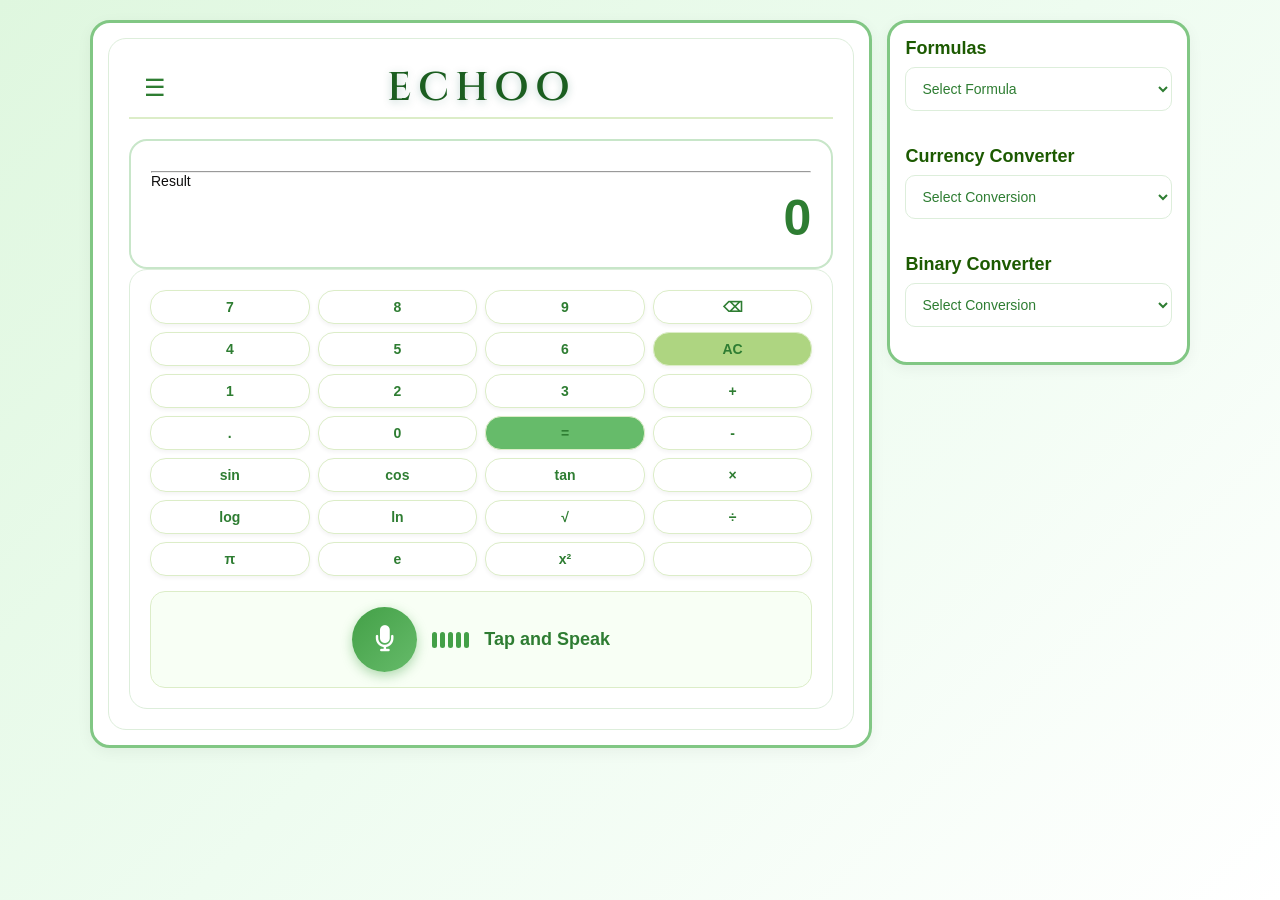
==== commit 295eefd1: "Restore ECHOO frontend and fix binary converter layout" ====
--- a/index.html
+++ b/index.html
@@ -330,7 +330,7 @@
 
 </div>
 </div>
-<div id="currencySection"></div>
+<div id="currencySection">
     <label>Currency Converter</label>
     <select id="currencySelect">
         <option selected disabled>Select Conversion</option>
@@ -357,7 +357,7 @@
 
     
 
-   <div id="binarySection"></div>
+   <div id="binarySection">
     <label>Binary Converter</label>
     <select id="binarySelect">
         <option selected disabled>Select Conversion</option>
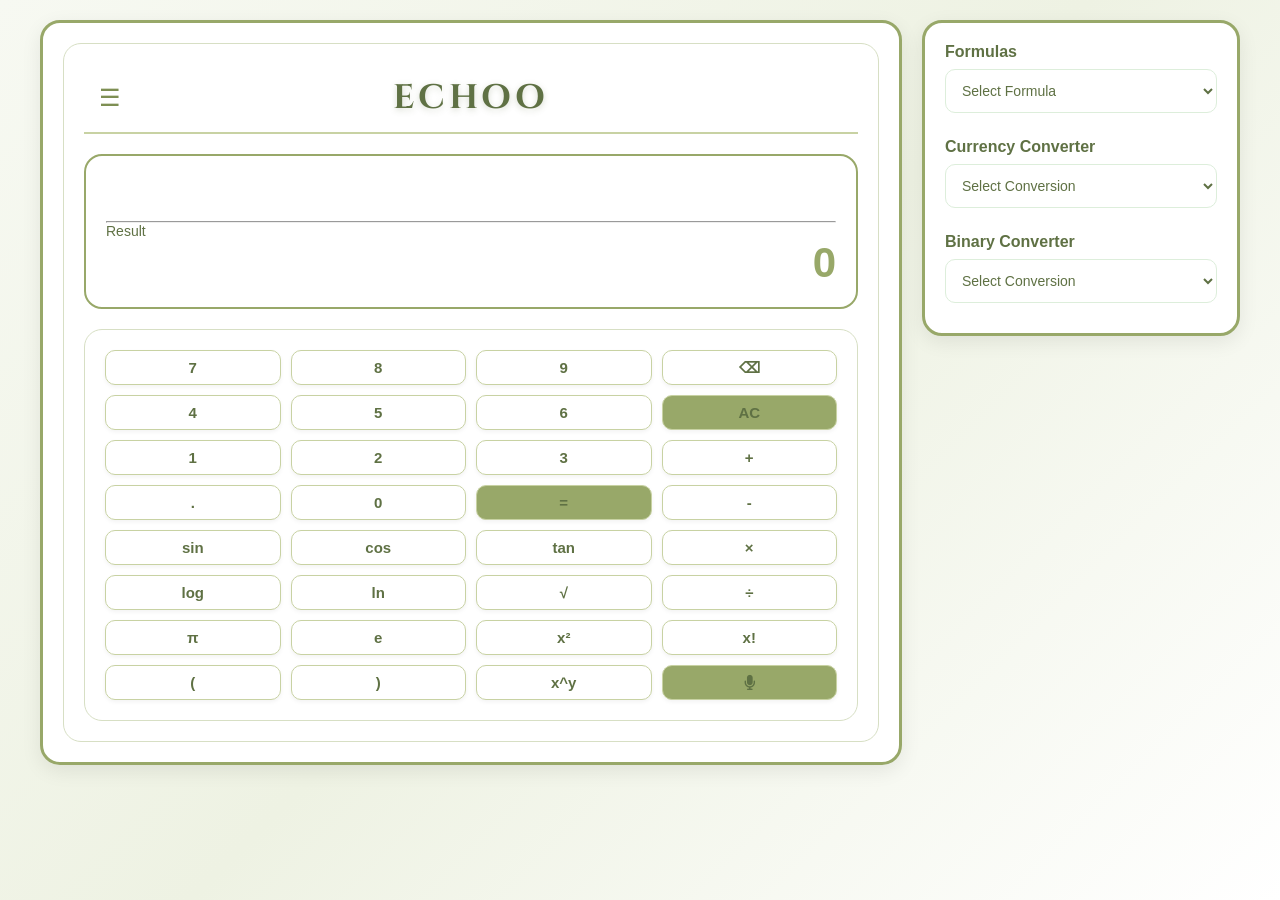
==== commit 5fe471ab: "Update frontend" ====
--- a/index.html
+++ b/index.html
@@ -29,15 +29,15 @@
          <div id="sideMenu" class="side-menu">
 
     <div class="menu-item" onclick="openHistory()">
-        🕒 History
+        History
     </div>
 
     <div class="menu-item" onclick="openSettings()">
-        ⚙ Settings
+         Settings
     </div>
 
     <div class="menu-item" onclick="showAbout()">
-        ℹ About
+        About
     </div>
 
     </div>
@@ -45,11 +45,11 @@
 
 <div id="settingsMenu" class="settings-menu">
 
-    <h3>⚙ Settings</h3>
+    <h3> Settings</h3>
 
 
     <div class="setting-option" onclick="toggleSetting('themeOptions')">
-        🎨 Theme
+         Theme
         <span>></span>
     </div>
 
@@ -64,46 +64,61 @@
 
 </select>
     </div>
-
-
-
-    <div class="setting-option" onclick="toggleSetting('voiceOptions')">
-        🎤 Voice Settings
-        <span>></span>
-    </div>
-
-
-    <div id="voiceOptions" class="setting-dropdown">
-
-
-        <label>Voice Input</label>
-
-        <select>
-
-            <option>ON</option>
-            <option>OFF</option>
-
-        </select>
-
-
-
-        <label>Voice Output</label>
-
-        <select>
-
-            <option>ON</option>
-            <option>OFF</option>
-
-        </select>
-
-
-    </div>
+<div class="setting-option" onclick="toggleSetting('voiceSettings')">
+    Voice Settings
+    <span>></span>
+</div>
+
+<div id="voiceSettings" class="setting-dropdown">
+
+    <label>Voice Input</label>
+    <select id="voiceInputToggle">
+        <option value="ON">ON</option>
+        <option value="OFF">OFF</option>
+    </select>
+
+    <label>Voice Output</label>
+    <select id="voiceOutputToggle">
+        <option value="ON">ON</option>
+        <option value="OFF">OFF</option>
+    </select>
+
+</div>
+<div class="setting-option" onclick="toggleSetting('soundOptions')">
+     Button Sound
+    <span>></span>
+</div>
+
+
+<div id="soundOptions" class="setting-dropdown">
+
+    <select id="buttonSoundToggle">
+        <option value="ON">ON</option>
+        <option value="OFF">OFF</option>
+    </select>
+
+</div>
+
+
+
+
+
+
+
+  <div id="soundOptions" class="setting-dropdown">
+
+    <select id="buttonSoundToggle">
+        <option value="ON">ON</option>
+        <option value="OFF">OFF</option>
+    </select>
+
+</div>
 
 
 
 
     <div class="setting-option" onclick="toggleSetting('calculatorOptions')">
-        🧮 Calculator
+         Calculator
         <span>></span>
     </div>
 
@@ -139,7 +154,7 @@
 
 
     <div class="setting-option" onclick="toggleSetting('soundOptions')">
-        🔊 Button Sound
+         Button Sound
         <span>></span>
     </div>
 
@@ -230,6 +245,7 @@
 <button onclick="appendValue('*')">×</button>
 
 
+
 <!-- Row 6 -->
 <button onclick="calculateScientific('log')">log</button>
 <button onclick="calculateScientific('ln')">ln</button>
@@ -240,27 +256,26 @@
 <button onclick="insertConstant('pi')">π</button>
 <button onclick="insertConstant('e')">e</button>
 <button onclick="squareValue()">x²</button>
-<button disabled></button>
-
-
-    </div>
-<div class="voice-bar">
-
-    <button id="voiceBtn" class="voice-btn" onclick="startVoiceInput()">
-        <i class="fas fa-microphone"></i>
-    </button>
-<div class="sound-wave">
-    <span></span>
-    <span></span>
-    <span></span>
-    <span></span>
-    <span></span>
-</div>
-    <div class="voice-text">
-        Tap and Speak
-    </div>
-
-</div>
+<button onclick="factorialValue()">x!</button>
+<!-- Row 8-->
+
+<button onclick="appendValue('(')">(</button>
+<button onclick="appendValue(')')">)</button>
+<button onclick="powerMode()">x^y</button>
+<button id="voiceBtn" class="voice-btn-small" onclick="startVoiceInput()">
+    <i class="fas fa-microphone"></i>
+    <div class="sound-wave">
+    <span></span>
+    <span></span>
+    <span></span>
+    <span></span>
+    <span></span>
+</div>
+</button>
+<!-- <button disabled></button> -->
+
+    </div>
+
 </div>
 
 </div>
@@ -310,10 +325,12 @@
         <option selected disabled>Select Shape</option>
 
         <option>Circle</option>
-        <option>Rectangle</option>
-        <option>Square</option>
-        <option>Triangle</option>
-        <option>Parallelogram</option>
+<option>Rectangle</option>
+<option>Square</option>
+<option>Triangle</option>
+<option>Parallelogram</option>
+<option>Cube</option>
+<option>Sphere</option>
 
     </select>
     <div id="formulaInputs" style="display:none; margin-top:10px;">
@@ -322,8 +339,8 @@
 
     <input type="text" id="value2" placeholder="Second Value" style="display:none;">
      <input type="number" id="value3" placeholder="Third Value" style="display:none;">
-    <button onclick="calculateFormula()">
-        Calculate
+<button onclick="calculateFormula()">
+    calculate     
     </button>
 
 </div>
@@ -387,9 +404,14 @@
 </div>
   
 
-</div>
-
-
+
+<div id="voiceAnimation" class="voice-animation" style="display:none;">
+    <span></span>
+    <span></span>
+    <span></span>
+    <span></span>
+    <span></span>
+</div>
 
 <script src="script.js"></script>
 </body>
--- a/style.css
+++ b/style.css
@@ -1,22 +1,17 @@
 :root{
-    --bg-color:#F5F9F4;
+    --bg-color:#F7F9F2;
     --panel-color:#FFFFFF;
-    --text-color:#1B381B;
-    --primary-green:#2E7D32;
-    --secondary-green:#C8E6C9;
-    --accent-green:#66BB6A;
-    --border-color:#81C784;
-}
-
-.dark-mode{
-
-    --bg-color: #121212;
-    --panel-color: #1e1e1e;
-    --text-color: #ffffff;
-    --button-color: #2e7d32;
-    --border-color: #66bb6a;
-
-}
+    --text-color:#2D3A1F;
+
+    --primary-green:#98A869;
+    --secondary-green:#C8D2A3;
+    --accent-green:#7E8F53;
+
+    --border-color:#BFC9A7;
+}
+
+/* RESET */
+
 *{
     margin:0;
     padding:0;
@@ -29,66 +24,67 @@
     background:
     linear-gradient(
         135deg,
-        #dff7df,
-        #eefcf0,
-        #ffffff
+        #F7F9F2,
+        #EEF2E3,
+        #FFFFFF
     );
 
     min-height:100vh;
-
     padding:20px;
-}
+    color:#2D3A1F;
+}
+
+/* MAIN LAYOUT */
+
 .container{
     display:flex;
-    gap:15px;
-
-    max-width:1100px;
+    flex-direction:row;
+    gap:20px;
+
+    max-width:1200px;
     margin:auto;
 
     align-items:flex-start;
 }
 
 .left-panel{
-    flex:2.8;
+    flex:3;
     min-width:0;
 
     background:#FFFFFF;
 
-    border:3px solid #81C784;
-
+    border:3px solid #98A869;
     border-radius:20px;
 
-    padding:15px;
-    box-shadow:0 4px 15px rgba(0,0,0,0.05);
-}
+    padding:20px;
+
+    box-shadow:
+    0 6px 20px rgba(0,0,0,0.08);
+}
+
 .right-panel{
     flex:1;
-
-    min-width:250px;
+    min-width:280px;
 
     background:#FFFFFF;
 
-    border:3px solid #81C784;
-
+    border:3px solid #98A869;
     border-radius:20px;
 
-    padding:15px;
+    padding:20px;
 
     display:flex;
-
     flex-direction:column;
-
     gap:15px;
-    box-shadow:0 4px 15px rgba(0,0,0,0.05);
-}
-.right-panel label{
-    font-size:18px;
-}
-
-/* Sections */
+
+    box-shadow:
+    0 6px 20px rgba(0,0,0,0.08);
+}
+
+/* COMMON SECTIONS */
+
 .header-section,
 .display-section,
-.tab-section,
 .calculator-section,
 .voice-section,
 .banner,
@@ -96,83 +92,69 @@
 
     background:#FFFFFF;
 
-    border:1px solid #DDEEDB;
+    border:1px solid #D7DFC4;
 
     border-radius:18px;
 
     padding:20px;
 }
-.display-section{
-    border:2px solid #81C784;
-}
-.button-grid button{
-    background:#f8fff5;
-}
-
-.calculator-section{
-    padding: 20px;
-    overflow: hidden;
-}
-
-
-/* Mobile Responsive */
-  @media(max-width:768px){
-
-    .container{
-        flex-direction:column;
-    }
-
-}  
+
 /* HEADER */
 
 .header{
-    position: relative;
-    display: flex;
-    align-items: center;
-    justify-content: center;
-    height: 60px;
-    border-bottom: 2px solid #dcedc8;
+    position:relative;
+
+    display:flex;
+    align-items:center;
+    justify-content:center;
+
+    height:70px;
+
+    border-bottom:2px solid #C8D2A3;
 }
 
 .menu-btn{
-    position: absolute;
-    left: 15px;
-    background: none;
-    border: none;
-    font-size: 24px;
-    cursor: pointer;
-    color:#2E7D32;
-}
-
-
- .logo{
-    margin:0;
-
+    position:absolute;
+    left:15px;
+
+    background:none;
+    border:none;
+
+    font-size:24px;
+
+    cursor:pointer;
+
+    color:#7E8F53;
+}
+
+.logo{
     font-family:'Cinzel', serif;
 
-    font-size:40px;
-
-    letter-spacing:6px;
-
-    color:#1b5e20;
+    font-size:34px;
+    font-weight:700;
+
+    letter-spacing:4px;
+
+    color:#5F7144;
 
     text-shadow:
-        0px 2px 8px rgba(2, 87, 70, 0.25);
-
-    font-weight:600;
-}
-/* .header-section{
-
-
-
-
+    0 2px 6px rgba(95,113,68,0.25);
+}
+
+.title-box{
+    text-align:center;
+}
 /* DISPLAY SECTION */
 
 .display-section{
     margin-top:20px;
-    background:#ffffff;
-
-border:2px solid #C8E6C9;
+
+    background:#FFFFFF;
+
+    border:2px solid #98A869;
+    border-radius:18px;
+
+    padding:20px;
 }
 
 .display-top{
@@ -182,578 +164,463 @@
 }
 
 .label{
-    color:rgb(14, 13, 13);
+    color:#5F7144;
     font-size:14px;
 }
 
 .expression{
     font-size:24px;
-    color:#0f1510;
+    color:#0F1510;
+
     margin-top:10px;
+
+    min-height:35px;
     word-wrap:break-word;
 }
-
 
 .result{
     text-align:right;
-    font-size:50px;
-    color:#2e7d32;
+    font-size:42px;
     font-weight:bold;
-}
-/* CALCULATOR BUTTONS */
-
+    color:#98A869;
+}
+
+/* CALCULATOR */
+
+.calculator-section{
+    margin-top:20px;
+    overflow:hidden;
+}
 
 .button-grid{
     display:grid;
     grid-template-columns:repeat(4,1fr);
-    gap: 8px;
-}
+    gap:10px;
+}
+
 .button-grid button{
 
-    border: 1px solid #dcedc8;
-
-    padding:8px;
-
-    border-radius:16px;
-
-   background:#ffffff;
-
-    color:#2e7d32;
-
-    font-size:14px;
-
+    border:1px solid #C8D2A3;
+
+    height:35px;
+
+    border-radius:10px;
+
+    background:#FFFFFF;
+
+    color:#5F7144;
+
+    font-size:15px;
     font-weight:bold;
 
     cursor:pointer;
 
     transition:0.3s;
-    box-shadow:0 2px 4px rgba(0,0,0,0.05);
-
-
-}
-  .equal-btn{
-
-    background:#66BB6A !important;
-
-    color:white;
+
+    box-shadow:
+    0 2px 4px rgba(0,0,0,0.05);
+}
+
+.button-grid button:hover{
+
+    transform:translateY(-2px);
+
+    background:#7E8F53;
+
+    color:white;
+}
+
+.equal-btn{
+    background:#98A869 !important;
+    color:white;
+}
+
+.ac-btn{
+    background:#98A869 !important;
+    color:white;
+}
+
+/* RIGHT PANEL */
+
+.right-panel label{
 
     font-weight:bold;
-}
-.ac-btn{
-    background:#aed581 !important;
-    color:white;
-}
-
-.button-grid button:hover{
-    transform:scale(1.05);
-    background:#0f5e08;
-
-    color:rgb(105, 168, 224);
-}
-
-
-/* VOICE SECTION */
-
-.card{
-    background:#ffffff;
-    border:1px solid #dcedc8;
-    color:#2E7D32;
-    border-radius:15px;
-}
-
-
-.card:hover{
-
-    transform:translateY(-4px);
-
-}
-
-.banner{
-    background:#F8FFF5;
-    border:1px solid #DDEEDB;
-    border-radius:20px;
-    padding:20px;
-}
-
-.banner h2{
-    color:#2E7D32;
-}
-
-.banner-mic{
-    background:#81C784;
-    color:white;
-}
-
-
-.side-menu{
-
-    display:none;
-
-    position:absolute;
-
-    top:80px;
-
-    left:20px;
-
-    background:rgb(255, 254, 254);
-
-    border-radius:15px;
-
-    padding:15px;
-
-    box-shadow:0 5px 15px rgba(244, 242, 242, 0.15);
-
-    z-index:1000;
-}
-
-.menu-item{
-
-    padding:10px;
-
-    cursor:pointer;
-
-    color:#356303;
-
-    font-weight:bold;
-}
-
-.menu-item:hover{
-
-    background:#caeac4;
-
-    border-radius:10px;
-}
-
-/* test */
-#formulaList,
-#currencyList,
-#binaryList{
-
-    display:none;
+
+    color:#5F7144;
 
     margin-top:10px;
-
-    border-radius:10px;
-
-    overflow:hidden;
-}
-#formulaList .card,
-#currencyList .card,
-#binaryList .card{
-
-    margin-bottom:5px;
-
-    font-size:14px;
-}
-.title-box{
-    text-align:center;
-}
-.right-panel label{
-    font-weight:bold;
-    color:#1c5a01;
-    margin-top:10px;
-}
-
-.right-panel select{
+}
+
+.right-panel select,
+.right-panel input{
+
     width:100%;
+
     padding:12px;
+
     margin-top:8px;
-    margin-bottom:20px;
+    margin-bottom:10px;
 
     border:1px solid #DDEEDB;
     border-radius:10px;
 
-    background:#ffffff;
+    background:#FFFFFF;
 
     font-size:14px;
 
-    color:#2e7d32;
+    color:#5F7144;
+}
+
+.right-panel select:focus,
+.right-panel input:focus{
+
+    outline:none;
+
+    border-color:#98A869;
+}
+
+/* FORMULAS */
+
+#formulaList{
+
+    display:none;
+
+    margin-top:10px;
+
+    border-radius:10px;
+
+    overflow:hidden;
+}
+
+#formulaList .card{
+
+    margin-bottom:8px;
 
     cursor:pointer;
-}
-
-.right-panel select:focus{
-    outline:none;
-    border-color:#095103;
-}
-
-.history-panel{
-    margin-top:15px;
+
+    transition:0.3s;
+}
+
+#formulaList .card:hover{
+
+    background:#EEF2E3;
+
+    transform:translateY(-2px);
+}
+
+/* CURRENCY */
+
+#currencyList{
+
+    display:none;
+
+    margin-top:10px;
+}
+
+#currencyList .card{
+
+    margin-bottom:8px;
+}
+
+/* BINARY */
+
+#binaryList{
+
+    display:none;
+
+    margin-top:10px;
+}
+
+#binaryList .card{
+
+    margin-bottom:8px;
+}
+/* SIDE MENU */
+
+.side-menu{
+
+    display:none;
+
+    position:absolute;
+
+    top:80px;
+    left:20px;
+
+    background:#FFFFFF;
+
+    border-radius:15px;
+
     padding:15px;
+
+    box-shadow:
+    0 5px 15px rgba(0,0,0,0.15);
+
+    z-index:1000;
+}
+
+.menu-item{
+
+    padding:12px;
+
+    cursor:pointer;
+
+    color:#5F7144;
+
+    font-weight:bold;
+
+    border-radius:10px;
+
+    transition:0.3s;
+}
+
+.menu-item:hover{
+
+    background:#C8D2A3;
+}
+
+/* SETTINGS */
+
+.settings-menu{
+
+    display:none;
+
+    position:absolute;
+
+    top:80px;
+    left:20px;
+
+    width:280px;
+
+    background:#FFFFFF;
+
+    padding:20px;
+
+    border-radius:15px;
+
+    box-shadow:
+    0 5px 20px rgba(0,0,0,0.2);
+
+    z-index:2000;
+}
+
+.settings-menu h3{
+
+    text-align:center;
+
+    color:#5F7144;
+
+    margin-bottom:20px;
+}
+
+.setting-option{
+
+    display:flex;
+
+    justify-content:space-between;
+
+    padding:15px;
+
+    margin:10px 0;
+
+    background:#EEF2E3;
+
     border-radius:12px;
-    background:#013e01;
-    color:#222;
-}
-
-.history-panel h3{
+
+    cursor:pointer;
+}
+
+.setting-dropdown{
+
+    display:none;
+
+    padding:10px;
+}
+
+.setting-dropdown select{
+
+    width:100%;
+
+    padding:10px;
+
+    margin-top:8px;
+
+    border-radius:10px;
+
+    border:1px solid #98A869;
+}
+
+/* HISTORY PAGE */
+
+.history-page{
+
+    display:none;
+
+    position:fixed;
+
+    top:80px;
+
+    left:50%;
+
+    transform:translateX(-50%);
+
+    width:90%;
+
+    max-width:900px;
+
+    height:75vh;
+
+    background:#FFFFFF;
+
+    border:2px solid #98A869;
+
+    border-radius:15px;
+
+    padding:20px;
+
+    overflow-y:auto;
+
+    z-index:999;
+}
+
+.history-page h2{
+
+    color:#5F7144;
+
+    margin-bottom:15px;
+}
+
+#historyContent{
+
+    min-height:250px;
+
+    margin-bottom:20px;
+}
+
+.history-page button{
+
+    padding:10px 15px;
+
+    border:none;
+
+    border-radius:8px;
+
+    cursor:pointer;
+
+    background:#98A869;
+
+    color:white;
+}
+
+/* BANNER */
+
+.banner{
+
+    background:#F8FFF5;
+
+    border:1px solid #DDEEDB;
+
+    border-radius:20px;
+
+    padding:20px;
+}
+
+.banner h2{
+
+    color:#5F7144;
+
     margin-bottom:10px;
 }
 
-#historyContent{
-    max-height:200px;
-    overflow-y:auto;
-    margin-bottom:10px;
-}
-
-.history-panel button{
-    padding:8px 12px;
+.banner-mic{
+
+    width:55px;
+    height:55px;
+
+    border-radius:50%;
+
+    display:flex;
+    align-items:center;
+    justify-content:center;
+
+    background:#98A869;
+
+    color:white;
+
+    font-size:22px;
+}
+
+/* VOICE SECTION */
+
+.voice-section{
+
+    margin-top:20px;
+}
+
+.voice-btn-small{
+
+    width:100%;
+
+    height:50px;
+
     border:none;
-    border-radius:8px;
+
+    border-radius:16px;
+
+ background:#98A869 !important;
+    color:white;
+
+
+    font-size:18px;
+
     cursor:pointer;
-}
-
-.history-page{
-    position:absolute;
-    top:80px;
-    left:40px;
-    width:85%;
-    height:70%;
-    background:white;
-    border:2px solid rgb(1, 44, 1);
-    border-radius:15px;
-    padding:20px;
-    overflow-y:auto;
-    z-index:999;
-}
-
-.history-page h2{
-    margin-bottom:15px;
-    color:rgb(2, 45, 2);
-}
-
-#historyContent{
-    min-height:250px;
-    margin-bottom:20px;
-}
-
-.history-page button{
-    padding:10px 15px;
-    margin-right:10px;
-    border:none;
-    border-radius:8px;
-    cursor:pointer;
-}
-.settings-menu{
-
-    display:none;
-
-    position:absolute;
-
-    top:70px;
-
-    left:20px;
-
-    width:260px;
-
-    background:white;
-
-    padding:20px;
-
-    border-radius:15px;
-
-    box-shadow:0 5px 20px rgba(0,0,0,0.2);
-
-    z-index:2000;
-
-}
-
-
-.settings-menu h3{
-
-    text-align:center;
-
-    color:#159947;
-
-    margin-bottom:20px;
-
-}
-
-
-
-.setting-option{
 
     display:flex;
 
-    justify-content:space-between;
-
-    padding:15px;
-
-    margin:10px 0;
-
-    background:#e8f5e9;
-
-    border-radius:12px;
-
-    cursor:pointer;
-
-}
-
-
-
-.setting-dropdown{
-
-    display:none;
-
-    padding:10px;
-
-}
-
-
-
-.setting-dropdown select{
-
-    width:100%;
-
-    padding:10px;
-
-    margin:8px 0;
-
-    border-radius:10px;
-
-    border:1px solid #159947;
-
-}
-
-
-
-.setting-dropdown label{
-
-    display:block;
-
-    margin-top:10px;
-
-}
-/* Dark Mode */
+    align-items:center;
+    justify-content:center;
+
+    box-shadow:
+    0 3px 8px rgba(152,168,105,0.4);
+}
+
+.voice-btn-small:hover{
+
+    background:#7F8F57 !important;
+        color:white;
+
+}
+/* =========================
+   DARK MODE
+========================= */
+
 body.dark-mode{
-    background: linear-gradient(
-        135deg,
-        #081018,
-        #0d1720,
-        #12202a
-    );
-}
-.dark-mode .container{
-    background: #16232b;
+    background:#000000;
+    color:#ECF0F1;
 }
 
 .dark-mode .left-panel,
 .dark-mode .right-panel{
 
-    background:#1A252F;
-
-    border:2px solid #2ECC71;
-
-    color:#ECF0F1;
-
-    box-shadow:
-    0 0 10px rgba(46,204,113,0.15);
-}
-
-/* Header */
-body.dark-mode .header{
-
-    background:transparent;
-
-    border-bottom:1px solid rgba(124,255,178,0.3);
-
-}
-
-
-body.dark-mode .logo{
-
-    color:#7CFFB2;
+    background:#151515;
+
+    border:2px solid #7F8F57;
+
+    color:white;
+}
+.dark-mode .header{
+
+    border-bottom:
+    1px solid rgba(152,168,105,0.4);
+}
+
+.dark-mode .logo{
+
+    color:#A0AD72;
 
     text-shadow:
-    0 0 12px rgba(124,255,178,0.4);
-
-}
-.dark-mode .right-panel{
-
-    box-shadow:
-    0 0 12px rgba(46,204,113,0.15);
-
-}
-.dark-mode .right-panel label{
-    color:#7CFFB2;
-}
-
-/* Display Area */
-.dark-mode .display-section{
-
-    background:linear-gradient(
-        135deg,
-        #081018,
-        #0d1720
-    );
-
-    border:1px solid #2ECC71;
-
-    box-shadow:
-    0 0 20px rgba(46,204,113,0.2);
-
-}
-
-
-.dark-mode .result{
-
-    color:#00FF99;
-
-    text-shadow:
-    0 0 8px rgba(0,255,153,0.4);
-}
-
-
-/* Buttons */
-.dark-mode button{
-
-    background:#16212b;
-
-    color:#ECF0F1;
-
-    border:1px solid #263847;
-
-    box-shadow:
-    inset 0 1px 2px rgba(255,255,255,0.03);
-
-}
-.dark-mode .equal-btn{
-
-    background:#2ECC71 !important;
-    color:white;
-
-}
-.dark-mode .voice-section{
-
-    background:#101820;
-
-    border:1px solid #2ECC71;
-
-}
-.dark-mode .ac-btn{
-
-    background:#2ECC71 !important;
-    color:white;
-
-}
-
-
-.dark-mode button:hover{
-
-    background:#00FF99;
-
-    color:#111;
-
-    transform:scale(1.05);
-
-}
-
-
-/* Dropdown */
-
-.dark-mode select,
-.dark-mode input{
-
-    background:#081018;
-
-    color:white;
-
-    border:1px solid #2ECC71;
-
-}
-
-
-/* Menu */
-
-.dark-mode .side-menu{
-
-    background:#13261f;
-    border:1px solid #2ecc71;
-
-}
-.dark-mode .settings-menu{
-    background:#1A252F !important;
-    color:white !important;
-    border:1px solid #2ECC71;
-}
-
-.dark-mode .settings-menu h3{
-    color:#7CFFB2;
-}
-.dark-mode .setting-option{
-    background:#24323d !important;
-    color:white !important;
-}
-
-.dark-mode .setting-option span{
-    color:white !important;
-}
-.dark-mode .setting-dropdown select{
-    background:#081018;
-    color:white;
-    border:1px solid #2ECC71;
-}
-.dark-mode .history-page{
-    background:#1A252F !important;
-    color:white !important;
-    border:2px solid #2ECC71;
-}
-
-.dark-mode .history-page h2{
-    color:#7CFFB2;
-}
-
-.dark-mode #historyContent{
-    color:white;
-}
-.dark-mode input{
-    color:white !important;
-}
-
-.dark-mode input::placeholder{
-    color:#bdbdbd !important;
-}
-.dark-mode .label{
-    color:#7CFFB2 !important;
-}
-
-.dark-mode .expression{
-    color:white !important;
-}
-
-.dark-mode .result{
-    color:#00FF99 !important;
-}
-
-.dark-mode .menu-item{
-    color:white !important;
-    font-weight:600;
-}
-.dark-mode .menu-btn{
-    color:#7CFFB2 !important;
-}
-
-.dark-mode .menu-item:hover{
-    background:#2ECC71;
-    color:black !important;
-}
-.dark-mode .card,
-.dark-mode .banner,
-.dark-mode .voice-bar{
-
-    background:#111827;
-
-    color:#ECF0F1;
-
-    border:1px solid #2ECC71;
-
-}
-.dark-mode .voice-btn{
-
-    background:#2ECC71;
-
-    box-shadow:
-    0 0 15px rgba(46,204,113,0.5);
-}
+    0 0 10px rgba(152,168,105,0.4);
+}
+
 .dark-mode .header-section,
 .dark-mode .display-section,
 .dark-mode .calculator-section,
@@ -761,111 +628,378 @@
 .dark-mode .card,
 .dark-mode .banner{
 
-    background:#0F1720 !important;
+    background:#151515 !important;
 
     color:white !important;
 
-    border:1px solid #2ECC71;
-}
-.voice-bar{
-
-    margin-top: 15px;
-    padding: 15px;
-    display: flex;
+    border:1px solid #7F8F57;
+}
+
+.dark-mode .label{
+    color:#98A869 !important;
+}
+
+.dark-mode .expression{
+    color:#C8D2A3 !important;
+}
+
+.dark-mode .result{
+    color:#98A869 !important;
+    text-shadow:none;
+}
+/* BUTTONS */
+
+.dark-mode button{
+
+    background:#16212B;
+
+    color:white;
+
+    border:1px solid #263847;
+}
+
+.dark-mode button:hover{
+
+    background:#98A869 !important;
+
+    color:black;
+}
+
+.dark-mode .equal-btn,
+.dark-mode .ac-btn{
+
+    background:#98A869 !important;
+
+    color:white;
+}
+
+/* INPUTS */
+
+.dark-mode select,
+.dark-mode input{
+    border:1px solid #7F8F57;
+}
+.dark-mode input::placeholder{
+    color:#BBBBBB;
+}
+
+/* MENU */
+
+.dark-mode .side-menu{
+
+    background:#13261F;
+
+    border:1px solid #98A869;
+}
+
+.dark-mode .menu-item{
+    color:white;
+}
+
+.dark-mode .menu-item:hover{
+
+    background:#98A869;
+
+    color:black;
+}
+
+/* SETTINGS */
+
+.dark-mode .settings-menu{
+
+    background:#151515;
+
+    color:white;
+
+    border:1px solid #7F8F57;
+}
+
+.dark-mode .settings-menu h3{
+    color:#98A869;
+}
+
+.dark-mode .setting-option{
+
+    background:#24323D;
+
+    color:white;
+}
+
+/* HISTORY */
+
+.dark-mode .history-page{
+
+    background:#151515;
+
+    color:white;
+
+    border:2px solid #7F8F57;
+}
+
+.dark-mode .history-page h2{
+    color:#7F8F57;
+}
+
+/* =========================
+   VOICE WAVE
+========================= */
+
+.sound-wave{
+
+    display:flex;
+
+    align-items:center;
+
+    gap:3px;
+}
+
+.sound-wave span{
+
+    width:5px;
+
+    height:16px;
+
+    background:#98A869;
+
+    border-radius:5px;
+
+    animation:wave 1s infinite ease-in-out;
+
+    animation-play-state:paused;
+}
+
+.sound-wave.active span{
+
+    animation-play-state:running;
+}
+
+.sound-wave span:nth-child(2){
+    animation-delay:0.1s;
+}
+
+.sound-wave span:nth-child(3){
+    animation-delay:0.2s;
+}
+
+.sound-wave span:nth-child(4){
+    animation-delay:0.3s;
+}
+
+.sound-wave span:nth-child(5){
+    animation-delay:0.4s;
+}
+
+@keyframes wave{
+
+    0%,100%{
+        height:12px;
+    }
+
+    50%{
+        height:28px;
+    }
+}
+
+/* MIC PULSE */
+
+.voice-btn-small.listening{
+
+    animation:pulseMic 1s infinite;
+}
+
+@keyframes pulseMic{
+
+    0%{
+        transform:scale(1);
+    }
+
+    50%{
+        transform:scale(1.08);
+    }
+
+    100%{
+        transform:scale(1);
+    }
+}
+
+/* FLOATING VOICE BARS */
+
+.voice-animation{
+
+    position:fixed;
+
+    bottom:30px;
+
+    left:50%;
+
+    transform:translateX(-50%);
+
+    display:flex;
+
+    gap:6px;
+
+    z-index:9999;
+}
+
+.voice-animation span{
+
+    width:6px;
+
+    height:20px;
+
+    background:#98A869;
+
+    border-radius:5px;
+
+    animation:wave 1s infinite ease-in-out;
+}
+
+/* =========================
+   MOBILE
+========================= */
+
+@media(max-width:768px){
+
+    .container{
+        flex-direction:column;
+    }
+
+    .left-panel,
+    .right-panel{
+        width:100%;
+    }
+
+    .button-grid{
+        grid-template-columns:repeat(4,1fr);
+    }
+
+    .result{
+        font-size:32px;
+    }
+
+    .logo{
+        font-size:28px;
+    }
+
+    .history-page{
+        width:95%;
+        height:80vh;
+    }
+}
+/* Right panel dropdowns - Dark Mode */
+.dark-mode .right-panel select{
+    background:#16212b !important;
+    color:#ECF0F1 !important;
+    border:1px solid #98A869 !important;
+}
+
+/* Dropdown options */
+.dark-mode .right-panel option{
+    background:#16212b;
+    color:#ECF0F1;
+}
+
+/* Placeholder text */
+.dark-mode .right-panel select,
+.dark-mode .right-panel select option{
+    font-weight:500;
+}
+/* ======================================
+   DARK THEME
+====================================== */
+
+body.dark-theme {
+    background: #121212;
+    color: white;
+}
+
+body.dark-theme .left-panel,
+body.dark-theme .right-panel,
+body.dark-theme .display-section,
+body.dark-theme .calculator-section,
+body.dark-theme .header-section {
+    background: #1e1e1e;
+    color: white;
+    border-color: #333;
+}
+
+body.dark-theme button {
+    background: #2d2d2d;
+    color: white;
+}
+
+body.dark-theme button:hover {
+    background: #444;
+}
+
+body.dark-theme input,
+body.dark-theme select {
+    background: #2d2d2d;
+    color: white;
+    border: 1px solid #555;
+}
+
+body.dark-theme .result,
+body.dark-theme .expression {
+    color: #00ff99;
+}
+
+body.dark-theme hr {
+    border-color: #444;
+}
+
+body.dark-theme .side-menu,
+body.dark-theme .settings-menu {
+    background: #222;
+    color: white;
+}
+.sound-wave {
+    display: none;
     align-items: center;
     justify-content: center;
-    gap: 15px;
-    background: #F8FFF5;
-    border: 1px solid #dcedc8;
-    border-radius: 15px;
-}
-
-.voice-btn{
-
-    width:65px;
-    height:65px;
-
-    border:none;
-
-    border-radius:50%;
-
-    background:linear-gradient(
-        135deg,
-        #43A047,
-        #66BB6A
-    );
-
-    color:white;
-
-    font-size:26px;
-
-    box-shadow:
-        0 4px 12px rgba(67,160,71,0.4);
-
-    cursor:pointer;
-}
-.voice-btn:hover{
-    background:#43A047;
-}
-
-.voice-text{
-    font-size:18px;
-    font-weight:bold;
-    color:#2E7D32;
-}
-.dark-mode .voice-text{
-    color:#7CFFB2;
-}
-.sound-wave{
-    display:flex;
-    align-items:center;
-    gap:3px;
-}
-
-.sound-wave span{
-    width:5px;
-    height:16px;
-    background:#43A047;
-    border-radius:5px;
-
-    animation:wave 1s infinite ease-in-out;
-}
-.dark-mode .sound-wave span{
-    background:#7CFFB2;
-}
-.sound-wave span:nth-child(2){
-    animation-delay:0.1s;
-}
-
-.sound-wave span:nth-child(3){
-    animation-delay:0.2s;
-}
-
-.sound-wave span:nth-child(4){
-    animation-delay:0.3s;
-}
-
-.sound-wave span:nth-child(5){
-    animation-delay:0.4s;
-}
-
-@keyframes wave{
-
-    0%,100%{
-        height:12px;
-    }
-
-    50%{
-        height:28px;
-    }
-}
-
-.sound-wave span{
-    animation-play-state: paused;
-
+    gap: 2px;
+    height: 20px;
+    margin-top: 3px;
+}
+
+.sound-wave span {
+    display: block;
+    width: 3px;
+    height: 6px;
+    background: currentColor;
+    border-radius: 3px;
+}
+
+.sound-wave.active {
+    display: flex;
 }
 
 .sound-wave.active span {
-    animation-play-state: running;
-
-}
+    animation: soundWave 0.6s ease-in-out infinite alternate;
+}
+
+.sound-wave.active span:nth-child(2) {
+    animation-delay: 0.1s;
+}
+
+.sound-wave.active span:nth-child(3) {
+    animation-delay: 0.2s;
+}
+
+.sound-wave.active span:nth-child(4) {
+    animation-delay: 0.1s;
+}
+
+.sound-wave.active span:nth-child(5) {
+    animation-delay: 0s;
+}
+
+@keyframes soundWave {
+    from {
+        height: 5px;
+    }
+
+    to {
+        height: 18px;
+    }
+}
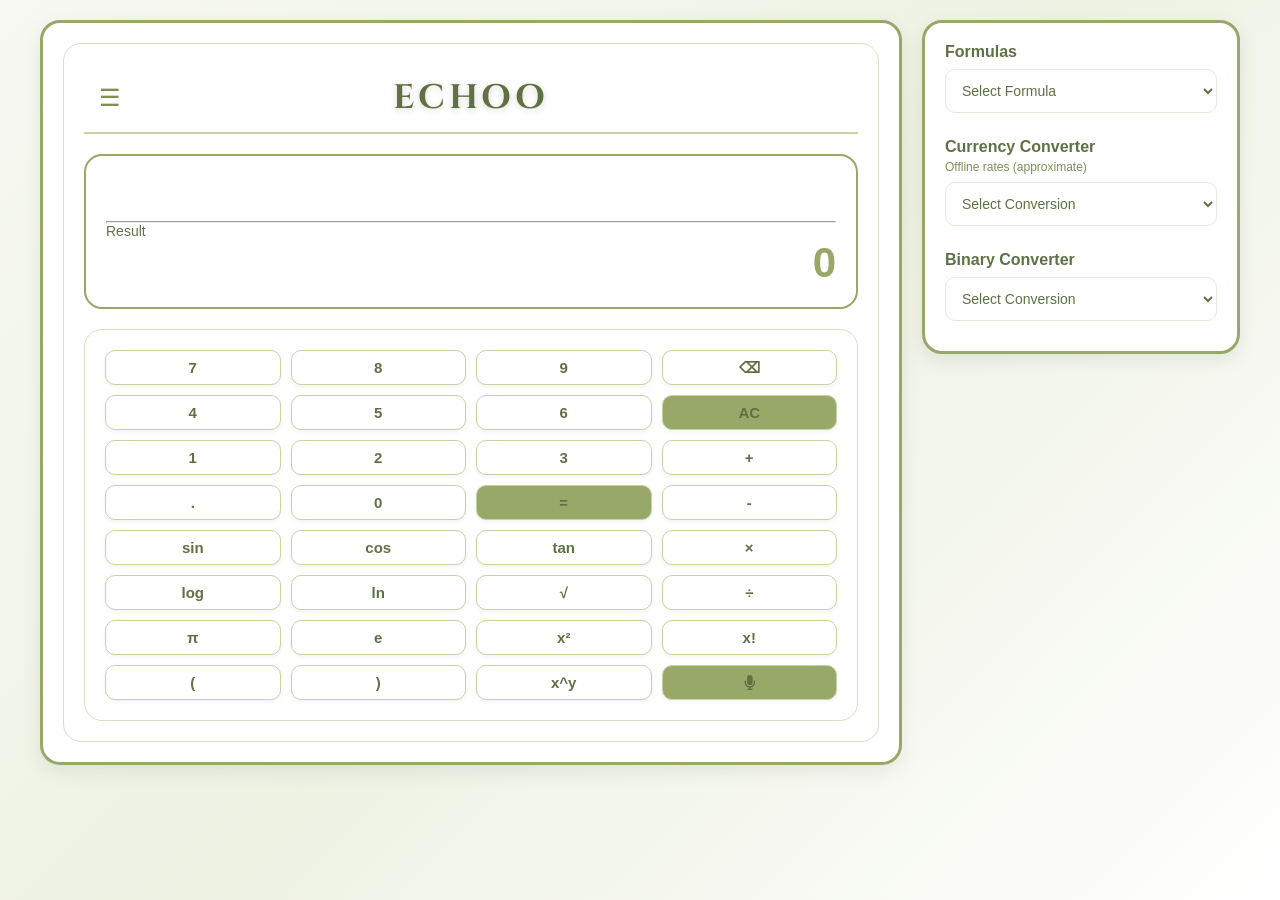
==== commit 575a5cb5: "Voice command fixes, live currency rates, Back button, tests and README" ====
--- a/index.html
+++ b/index.html
@@ -71,13 +71,13 @@
 
 <div id="voiceSettings" class="setting-dropdown">
 
-    <label>Voice Input</label>
+    <label for="voiceInputToggle">Voice Input</label>
     <select id="voiceInputToggle">
         <option value="ON">ON</option>
         <option value="OFF">OFF</option>
     </select>
 
-    <label>Voice Output</label>
+    <label for="voiceOutputToggle">Voice Output</label>
     <select id="voiceOutputToggle">
         <option value="ON">ON</option>
         <option value="OFF">OFF</option>
@@ -102,21 +102,6 @@
 
 
 
-
-
-
-  <div id="soundOptions" class="setting-dropdown">
-
-    <select id="buttonSoundToggle">
-        <option value="ON">ON</option>
-        <option value="OFF">OFF</option>
-    </select>
-
-</div>
-
-
-
-
     <div class="setting-option" onclick="toggleSetting('calculatorOptions')">
          Calculator
         <span>></span>
@@ -126,9 +111,9 @@
     <div id="calculatorOptions" class="setting-dropdown">
 
 
-        <label>Decimal Places</label>
-
-        <select>
+        <label for="decimalPlacesSelect">Decimal Places</label>
+
+        <select id="decimalPlacesSelect" name="decimalPlaces">
 
             <option>2</option>
             <option>3</option>
@@ -138,9 +123,9 @@
 
 
 
-        <label>Angle Mode</label>
-
-        <select>
+        <label for="angleModeSelect">Angle Mode</label>
+
+        <select id="angleModeSelect" name="angleMode">
 
             <option>Degree</option>
             <option>Radian</option>
@@ -151,26 +136,6 @@
     </div>
 
 
-
-
-    <div class="setting-option" onclick="toggleSetting('soundOptions')">
-         Button Sound
-        <span>></span>
-    </div>
-
-
-    <div id="soundOptions" class="setting-dropdown">
-
-
-        <select>
-
-            <option>ON</option>
-            <option>OFF</option>
-
-        </select>
-
-
-    </div>
 
 
 </div>
@@ -297,8 +262,12 @@
     <!-- Right Sidebar -->
    <div class="right-panel">
 
+<button id="panelBackBtn" class="panel-back-btn" onclick="goBackRightPanel()" style="display:none;">
+    &larr; Back
+</button>
+
 <div id="formulaSection">
-<label>Formulas</label>    <select id="formulaSelect">
+<label for="formulaSelect">Formulas</label>    <select id="formulaSelect">
         <option selected disabled>Select Formula</option>
 
         <option>Area</option>
@@ -318,7 +287,7 @@
     </select>
     <div id="shapeContainer" style="display:none;">
 
-  <label id="shapeLabel">Select Shape</label>
+  <label id="shapeLabel" for="shapeSelect">Select Shape</label>
 
     <select id="shapeSelect">
 
@@ -348,7 +317,8 @@
 </div>
 </div>
 <div id="currencySection">
-    <label>Currency Converter</label>
+    <label for="currencySelect">Currency Converter</label>
+    <small id="rateInfo" class="rate-info">Loading rates...</small>
     <select id="currencySelect">
         <option selected disabled>Select Conversion</option>
 
@@ -375,7 +345,7 @@
     
 
    <div id="binarySection">
-    <label>Binary Converter</label>
+    <label for="binarySelect">Binary Converter</label>
     <select id="binarySelect">
         <option selected disabled>Select Conversion</option>
 
@@ -401,7 +371,6 @@
    </div>   
 </div>
 
-</div>
   
 
 
--- a/style.css
+++ b/style.css
@@ -1002,4 +1002,64 @@
     to {
         height: 18px;
     }
+}
+/* RIGHT PANEL BACK BUTTON */
+
+.panel-back-btn{
+    align-self:flex-start;
+
+    padding:8px 16px;
+
+    border:none;
+    border-radius:8px;
+
+    background:#98A869;
+    color:white;
+
+    font-size:14px;
+    font-weight:bold;
+
+    cursor:pointer;
+
+    transition:background 0.2s ease;
+}
+
+.panel-back-btn:hover{
+    background:#5F7144;
+}
+
+.dark-mode .panel-back-btn{
+    background:#98A869;
+    color:black;
+    border:none;
+}
+
+.dark-mode .panel-back-btn:hover{
+    background:#7F8F57 !important;
+    color:white;
+}
+
+/* LIVE RATE LABEL */
+
+.rate-info{
+    display:block;
+    margin-top:4px;
+    font-size:12px;
+    color:#7F8F57;
+}
+
+.dark-mode .rate-info{
+    color:#98A869;
+}
+
+/* CURRENCY NAME UNDER RESULT */
+
+.result-currency-name{
+    font-size:18px;
+    font-weight:normal;
+    color:#5F7144;
+}
+
+.dark-mode .result-currency-name{
+    color:#ECF0F1;
 }
